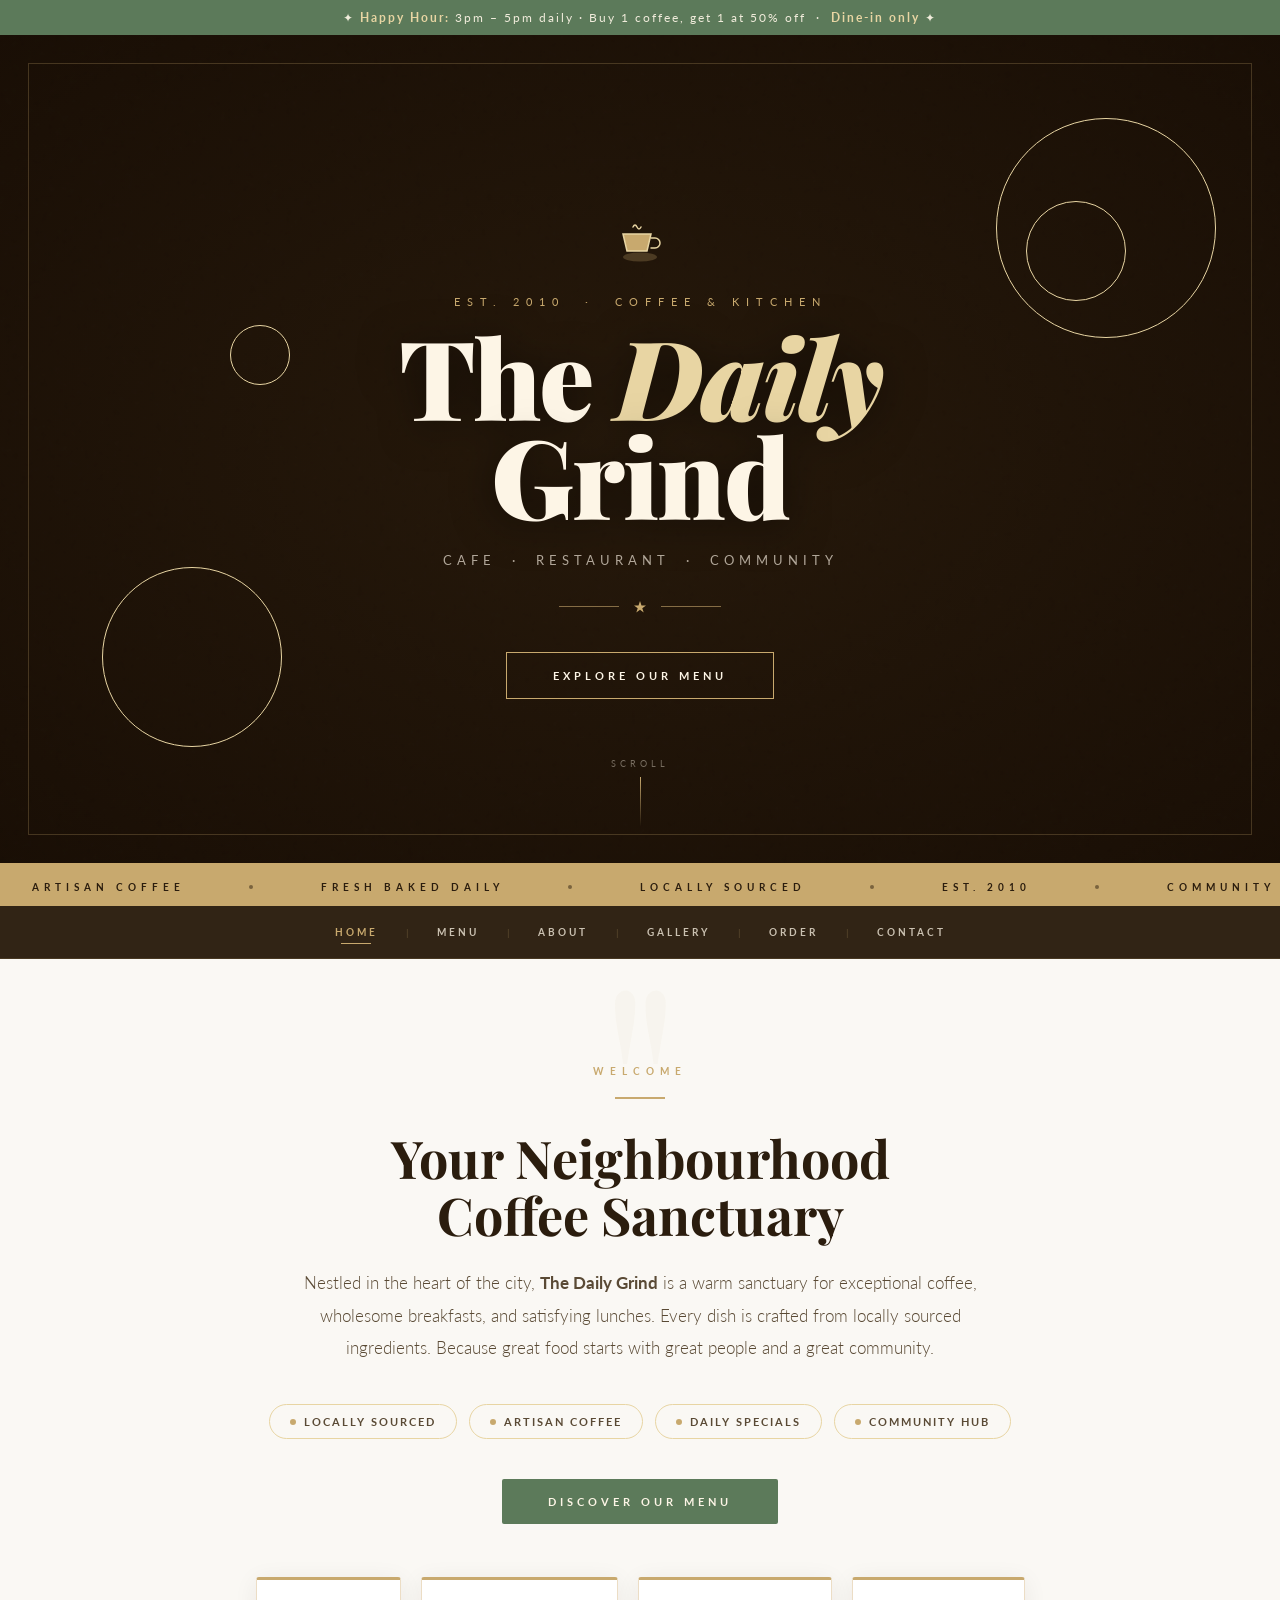
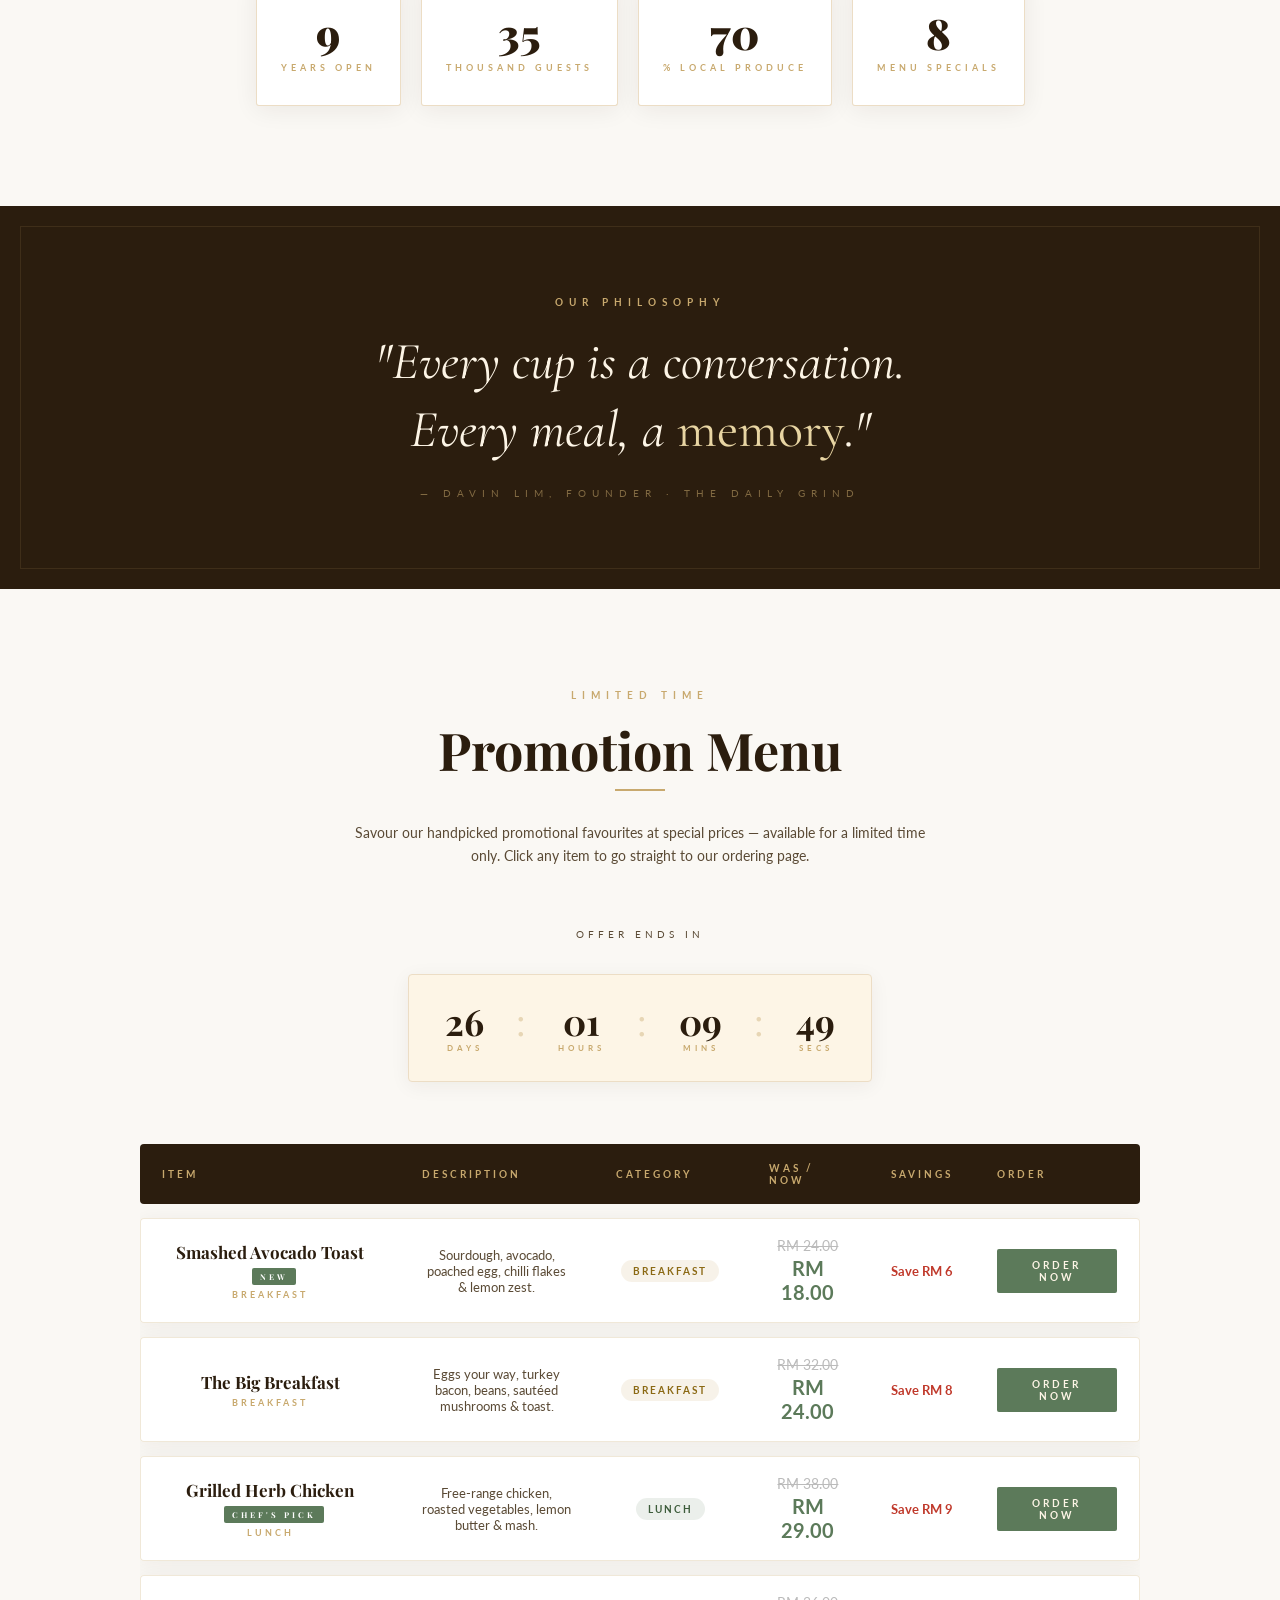
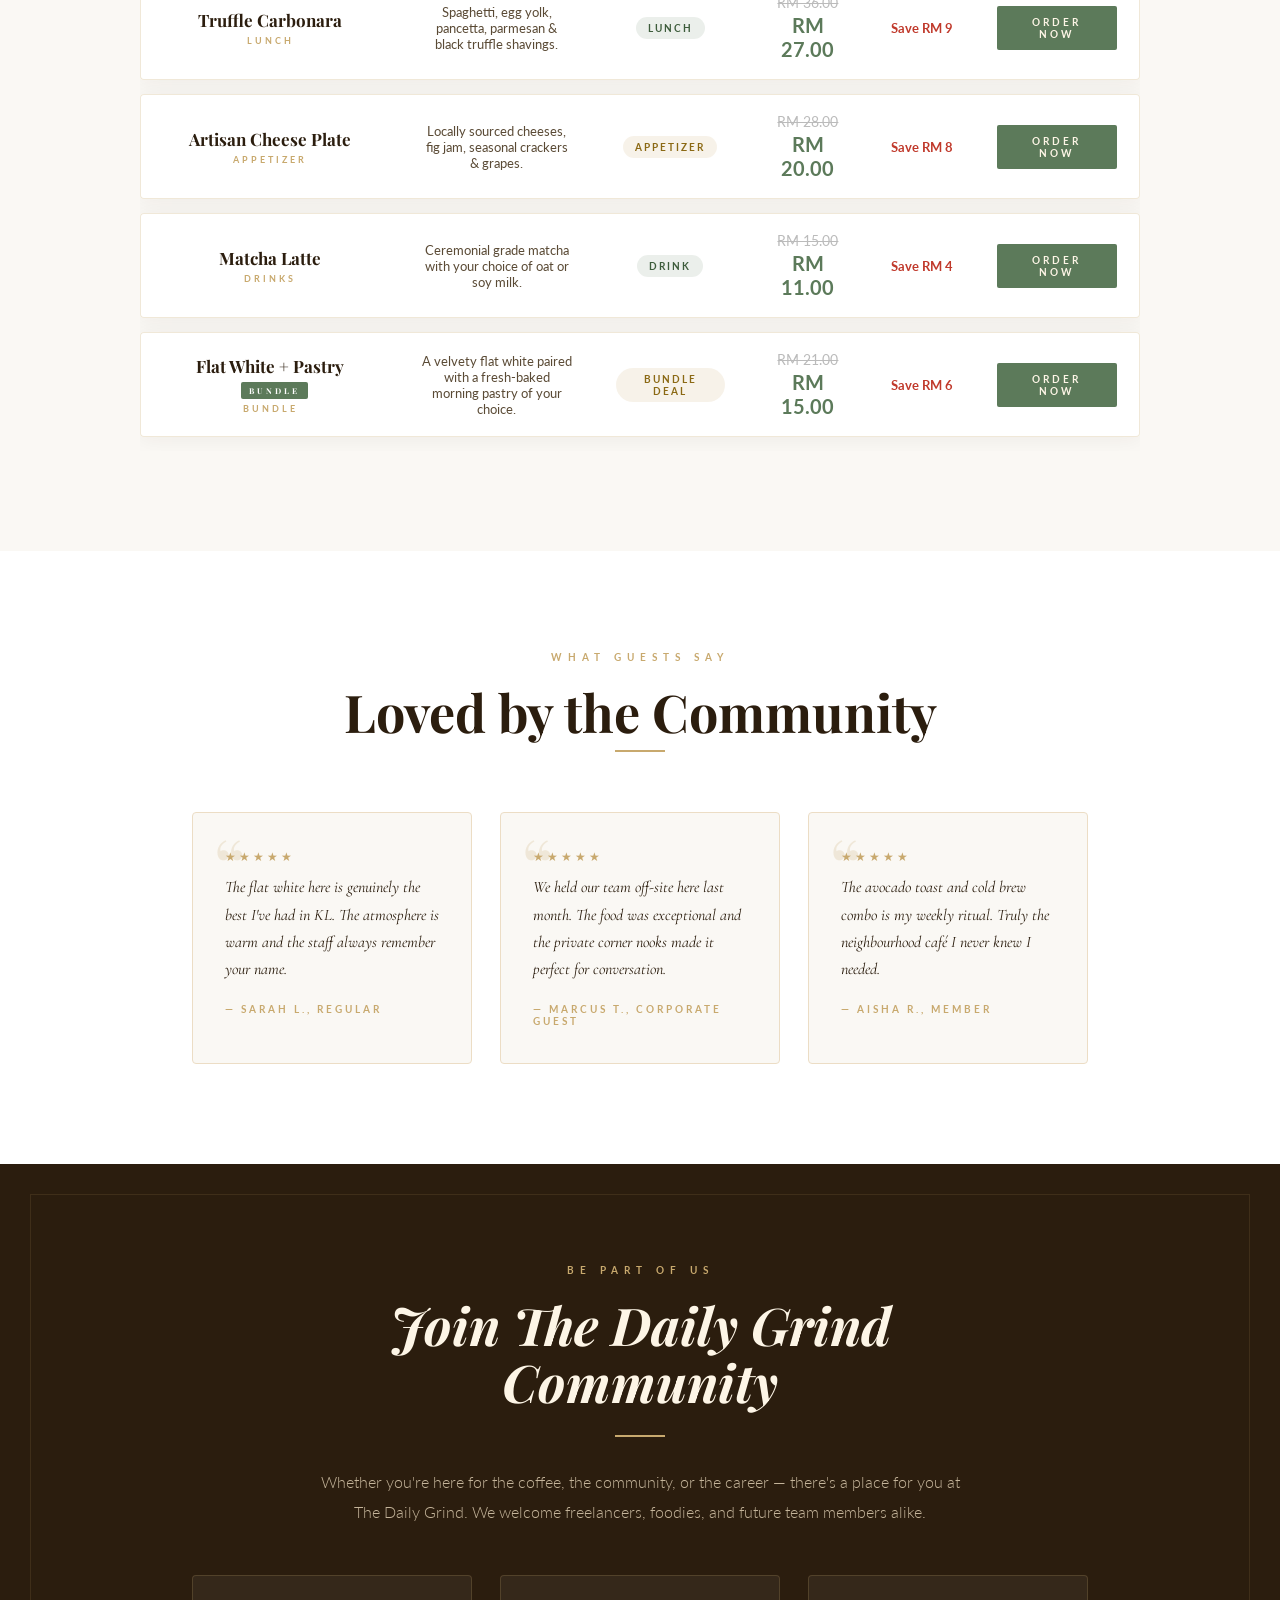
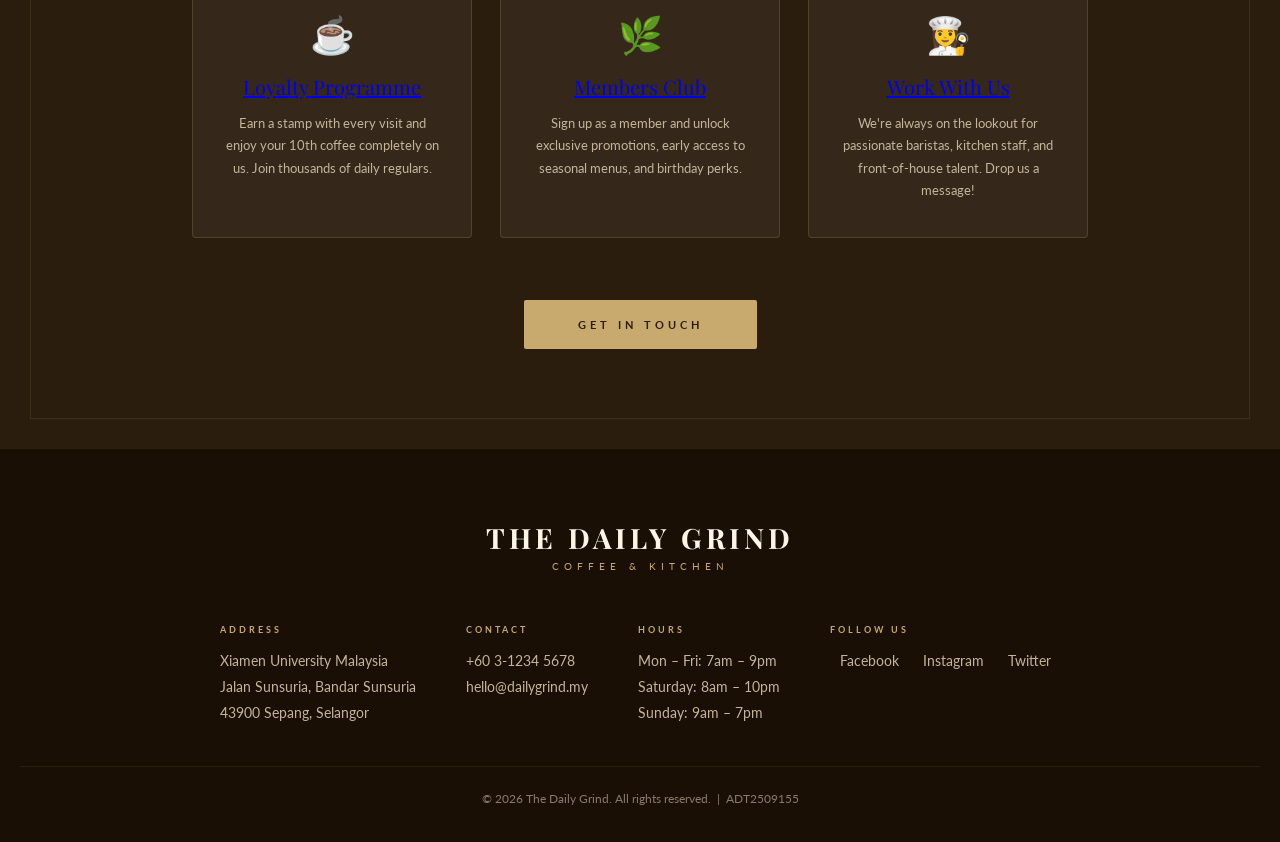
==== ADT2509155/index.html @ 9e56c91e "Add files via upload" ====
<!DOCTYPE html>
<html lang="en">
<head>
  <!-- Meta and title -->
  <meta charset="UTF-8" />
  <meta name="viewport" content="width=device-width, initial-scale=1.0" />
  <title>The Daily Grind – Home</title>

  <!-- Google Fonts -->
  <link href="https://fonts.googleapis.com/css2?family=Playfair+Display:ital,wght@0,400;0,700;0,900;1,400;1,700&family=Lato:wght@300;400;700&family=Cormorant+Garamond:ital,wght@0,300;0,600;1,300;1,600&display=swap" rel="stylesheet" />

  <!-- External CSS (Assignment 3 requirement) -->
  <link rel="stylesheet" href="css/style.css" />

  <!-- Embedded CSS: creative enhancements on top of external stylesheet -->
  <style>

    /* ── Animated grain overlay on hero ── */
    @keyframes grain {
      0%, 100% { transform: translate(0, 0); }
      10%       { transform: translate(-2%, -3%); }
      30%       { transform: translate(3%, 2%); }
      50%       { transform: translate(-1%, 4%); }
      70%       { transform: translate(4%, -2%); }
      90%       { transform: translate(-3%, 1%); }
    }
    .hero-grain {
      position: absolute;
      inset: -50%;
      width: 200%;
      height: 200%;
      background-image: url("data:image/svg+xml,%3Csvg viewBox='0 0 256 256' xmlns='http://www.w3.org/2000/svg'%3E%3Cfilter id='n'%3E%3CfeTurbulence type='fractalNoise' baseFrequency='0.9' numOctaves='4' stitchTiles='stitch'/%3E%3C/filter%3E%3Crect width='100%25' height='100%25' filter='url(%23n)' opacity='0.06'/%3E%3C/svg%3E");
      opacity: 0.18;
      animation: grain 8s steps(1) infinite;
      pointer-events: none;
      z-index: 1;
    }

    /* ── Floating decorative coffee rings ── */
    @keyframes floatRing {
      0%, 100% { transform: translateY(0px) rotate(0deg); opacity: 0.07; }
      50%       { transform: translateY(-18px) rotate(8deg); opacity: 0.13; }
    }
    .hero-ring {
      position: absolute;
      border-radius: 50%;
      border: 1.5px solid var(--gold-light);
      pointer-events: none;
      z-index: 1;
    }
    .hero-ring-1 { width: 180px; height: 180px; bottom: 14%; left: 8%; animation: floatRing 7s ease-in-out infinite; }
    .hero-ring-2 { width: 100px; height: 100px; top: 20%; right: 12%; animation: floatRing 9s ease-in-out infinite 1.5s; }
    .hero-ring-3 { width: 60px;  height: 60px;  top: 35%; left: 18%; animation: floatRing 6s ease-in-out infinite 3s; }
    .hero-ring-4 { width: 220px; height: 220px; top: 10%; right: 5%; animation: floatRing 11s ease-in-out infinite 2s; }

    /* ── Diagonal texture strip between hero and nav ── */
    .hero-edge {
      height: 4px;
      background: repeating-linear-gradient(
        90deg,
        var(--gold)      0px,
        var(--gold)      6px,
        transparent      6px,
        transparent      14px
      );
      opacity: 0.5;
    }

    /* ── Enhanced hero marquee ticker ── */
    @keyframes ticker {
      from { transform: translateX(0); }
      to   { transform: translateX(-50%); }
    }
    .hero-ticker {
      background: var(--gold);
      overflow: hidden;
      white-space: nowrap;
      padding: 12px 0;
    }
    .hero-ticker-inner {
      display: inline-block;
      animation: ticker 28s linear infinite;
    }
    .hero-ticker-inner span {
      font-size: 10px;
      letter-spacing: 5px;
      text-transform: uppercase;
      font-weight: 700;
      color: var(--brown-dark);
      margin: 0 32px;
    }
    .hero-ticker-dot {
      display: inline-block;
      width: 4px; height: 4px;
      background: var(--brown-dark);
      border-radius: 50%;
      vertical-align: middle;
      margin: 0 8px;
      opacity: 0.5;
    }

    /* ── Welcome strip enhancements ── */
    .hero-strip-enhanced {
      position: relative;
      background: var(--warm-bg);
      padding: 100px 40px;
      text-align: center;
      overflow: hidden;
    }
    .hero-strip-enhanced::before {
      content: '"';
      position: absolute;
      top: -20px;
      left: 50%;
      transform: translateX(-50%);
      font-family: 'Playfair Display', serif;
      font-size: 280px;
      color: rgba(200,169,110,0.05);
      line-height: 1;
      pointer-events: none;
      user-select: none;
    }
    .strip-inner { position: relative; z-index: 2; max-width: 780px; margin: 0 auto; }

    /* ── Animated counter numbers ── */
    @keyframes countUp {
      from { opacity: 0; transform: translateY(10px); }
      to   { opacity: 1; transform: translateY(0); }
    }
    .stat-card {
      background: #fff;
      border: 1px solid #ecddc5;
      border-top: 3px solid var(--gold);
      padding: 32px 24px;
      text-align: center;
      border-radius: 3px;
      box-shadow: 0 4px 24px rgba(43,29,14,0.07);
      transition: transform 0.3s ease, box-shadow 0.3s ease;
      min-width: 140px;
    }
    .stat-card:hover {
      transform: translateY(-6px);
      box-shadow: 0 16px 40px rgba(43,29,14,0.13);
    }
    .stat-card-num {
      font-family: 'Playfair Display', serif;
      font-size: 42px;
      font-weight: 900;
      color: var(--brown-dark);
      line-height: 1;
    }
    .stat-card-label {
      font-size: 9px;
      letter-spacing: 4px;
      text-transform: uppercase;
      color: var(--gold);
      font-weight: 700;
      margin-top: 8px;
    }
    .stats-grid {
      display: flex;
      flex-wrap: wrap;
      gap: 20px;
      justify-content: center;
      margin: 50px 0 0;
    }

    /* ── Full-bleed dark "philosophy" band ── */
    .philosophy-band {
      background: var(--brown-dark);
      padding: 90px 40px;
      text-align: center;
      position: relative;
      overflow: hidden;
    }
    .philosophy-band::before {
      content: '';
      position: absolute;
      inset: 20px;
      border: 1px solid rgba(200,169,110,0.12);
      pointer-events: none;
    }
    .philosophy-quote {
      font-family: 'Cormorant Garamond', serif;
      font-size: clamp(28px, 5vw, 52px);
      font-style: italic;
      color: var(--cream);
      line-height: 1.3;
      max-width: 800px;
      margin: 0 auto 20px;
      position: relative;
    }
    .philosophy-quote em { color: var(--gold-light); font-style: normal; }
    .philosophy-attr {
      font-size: 10px;
      letter-spacing: 6px;
      text-transform: uppercase;
      color: rgba(200,169,110,0.55);
      margin-top: 24px;
    }

    /* ── Promo table enhancements (row hover glow) ── */
    .promo-table tbody tr {
      transition: background 0.25s ease, transform 0.2s ease;
    }
    .promo-table tbody tr:hover {
      background: rgba(200,169,110,0.06);
    }

    /* ── Feature pills row ── */
    .feature-pills { display: flex; flex-wrap: wrap; gap: 12px; justify-content: center; margin: 32px 0 40px; }
    .pill {
      display: flex;
      align-items: center;
      gap: 8px;
      border: 1px solid var(--gold-light);
      padding: 10px 20px;
      border-radius: 100px;
      font-size: 11px;
      letter-spacing: 2px;
      text-transform: uppercase;
      font-weight: 700;
      color: var(--brown-mid);
      transition: background 0.25s, color 0.25s, border-color 0.25s;
    }
    .pill:hover { background: var(--gold); color: var(--brown-dark); border-color: var(--gold); }
    .pill-dot { width: 6px; height: 6px; border-radius: 50%; background: var(--gold); }

    /* ── Staggered card reveal animations ── */
    @keyframes cardReveal {
      from { opacity: 0; transform: translateY(30px); }
      to   { opacity: 1; transform: translateY(0); }
    }
    .join-card { opacity: 0; animation: cardReveal 0.7s ease forwards; }
    .join-card:nth-child(1) { animation-delay: 0.1s; }
    .join-card:nth-child(2) { animation-delay: 0.25s; }
    .join-card:nth-child(3) { animation-delay: 0.4s; }

    /* ── Scroll-triggered fade (JS controlled) ── */
    .reveal { opacity: 0; transform: translateY(28px); transition: opacity 0.7s ease, transform 0.7s ease; }
    .reveal.visible { opacity: 1; transform: translateY(0); }

    /* ── Seasonal badge on promo table ── */
    .seasonal-badge {
      display: inline-block;
      background: var(--green);
      color: #fff;
      font-size: 8px;
      letter-spacing: 3px;
      text-transform: uppercase;
      font-weight: 700;
      padding: 3px 8px;
      border-radius: 2px;
      margin-left: 8px;
      vertical-align: middle;
    }

    /* ── Back-to-top button ── */
    #back-top {
      position: fixed;
      bottom: 32px;
      right: 32px;
      width: 44px;
      height: 44px;
      background: var(--brown-dark);
      color: var(--gold);
      border: 1px solid var(--gold);
      border-radius: 3px;
      font-size: 16px;
      cursor: pointer;
      display: flex;
      align-items: center;
      justify-content: center;
      z-index: 800;
      opacity: 0;
      transition: opacity 0.3s ease, transform 0.3s ease, background 0.2s;
      transform: translateY(10px);
    }
    #back-top.show { opacity: 1; transform: translateY(0); }
    #back-top:hover { background: var(--gold); color: var(--brown-dark); }

    /* ── Countdown timer ── */
    .countdown-wrap {
      background: var(--cream);
      border: 1px solid #ecddc5;
      border-radius: 4px;
      padding: 28px 36px;
      display: inline-flex;
      gap: 32px;
      margin: 20px auto 0;
      box-shadow: 0 4px 20px rgba(43,29,14,0.06);
    }
    .cd-unit { text-align: center; }
    .cd-num {
      font-family: 'Playfair Display', serif;
      font-size: 36px;
      font-weight: 700;
      color: var(--brown-dark);
      line-height: 1;
    }
    .cd-label {
      font-size: 8px;
      letter-spacing: 4px;
      text-transform: uppercase;
      color: var(--gold);
      font-weight: 700;
      margin-top: 4px;
    }
    .cd-sep {
      font-family: 'Playfair Display', serif;
      font-size: 36px;
      color: var(--gold);
      opacity: 0.4;
      align-self: flex-start;
      line-height: 1;
    }

    /* ── Announcement bar ── */
    .announce-bar {
      background: var(--green);
      text-align: center;
      padding: 10px 20px;
      font-size: 12px;
      letter-spacing: 2px;
      color: rgba(253,245,230,0.92);
    }
    .announce-bar strong { color: var(--gold-light); }

    /* ── Testimonials ── */
    .testimonial-section {
      background: #fff;
      padding: 100px 40px;
      text-align: center;
    }
    .testimonial-grid {
      display: flex;
      flex-wrap: wrap;
      gap: 28px;
      justify-content: center;
      max-width: 960px;
      margin: 0 auto;
    }
    .testimonial-card {
      background: var(--warm-bg);
      border: 1px solid #ecddc5;
      border-radius: 4px;
      padding: 36px 32px;
      width: 280px;
      text-align: left;
      position: relative;
      transition: transform 0.3s ease, box-shadow 0.3s ease;
    }
    .testimonial-card:hover {
      transform: translateY(-4px);
      box-shadow: 0 16px 40px rgba(43,29,14,0.10);
    }
    .testimonial-card::before {
      content: '\201C';
      font-family: 'Playfair Display', serif;
      font-size: 80px;
      color: var(--gold);
      opacity: 0.2;
      position: absolute;
      top: 12px;
      left: 20px;
      line-height: 1;
    }
    .testimonial-text {
      font-family: 'Cormorant Garamond', serif;
      font-size: 16px;
      font-style: italic;
      color: var(--brown-dark);
      line-height: 1.7;
      margin-bottom: 20px;
      position: relative;
    }
    .testimonial-author {
      font-size: 10px;
      letter-spacing: 3px;
      text-transform: uppercase;
      color: var(--gold);
      font-weight: 700;
    }
    .testimonial-stars { color: var(--gold); font-size: 12px; margin-bottom: 10px; letter-spacing: 3px; }

    /* ── Hover shimmer on CTA buttons ── */
    @keyframes shimmer {
      0%   { left: -100%; }
      100% { left: 200%; }
    }
    .btn-primary, .header-cta {
      position: relative;
      overflow: hidden;
    }
    .btn-primary::after, .header-cta::after {
      content: '';
      position: absolute;
      top: 0; left: -100%;
      width: 60%;
      height: 100%;
      background: linear-gradient(90deg, transparent, rgba(255,255,255,0.12), transparent);
      transition: none;
      pointer-events: none;
    }
    .btn-primary:hover::after, .header-cta:hover::after {
      animation: shimmer 0.6s ease forwards;
    }

    /* ── Responsive tweaks ── */
    @media (max-width: 600px) {
      .countdown-wrap { gap: 16px; padding: 20px; }
      .cd-num { font-size: 28px; }
      .philosophy-quote { font-size: 22px; }
    }
  </style>
</head>
<body>

  <!-- ─── ANNOUNCEMENT BAR ─── -->
  <div class="announce-bar">
    ✦ <strong>Happy Hour:</strong> 3pm – 5pm daily · Buy 1 coffee, get 1 at 50% off &nbsp;·&nbsp; <strong>Dine-in only</strong> ✦
  </div>

  <!-- ===================== HEADER / HERO ===================== -->
  <header id="home" class="site-header">

    <!-- Animated grain texture -->
    <div class="hero-grain"></div>

    <!-- Floating decorative rings -->
    <div class="hero-ring hero-ring-1"></div>
    <div class="hero-ring hero-ring-2"></div>
    <div class="hero-ring hero-ring-3"></div>
    <div class="hero-ring hero-ring-4"></div>

    <div class="header-content">

      <!-- inline CSS style 1 of 3: SVG container margin -->
      <div style="margin-bottom: 18px;">
        <svg width="52" height="52" viewBox="0 0 52 52" fill="none" xmlns="http://www.w3.org/2000/svg">
          <ellipse cx="26" cy="40" rx="17" ry="4.5" fill="#c8a96e" opacity="0.25"/>
          <path d="M9 17h28l-4 17H13L9 17Z" fill="#c8a96e" stroke="#e8d5a3" stroke-width="1.5"/>
          <path d="M37 21h4a5 5 0 0 1 0 10h-4" stroke="#e8d5a3" stroke-width="1.5" fill="none" stroke-linecap="round"/>
          <path d="M19 10 Q21 6 23 10 Q25 14 27 10" stroke="#e8d5a3" stroke-width="1.5" fill="none" stroke-linecap="round"/>
        </svg>
      </div>

      <p class="header-eyebrow">Est. 2010 &nbsp;·&nbsp; Coffee &amp; Kitchen</p>
      <h1 class="header-title">The <em>Daily</em><br/>Grind</h1>
      <p class="header-subtitle">Cafe &nbsp;·&nbsp; Restaurant &nbsp;·&nbsp; Community</p>

      <div class="header-divider">
        <span></span>
        <svg width="14" height="14" viewBox="0 0 14 14" fill="none">
          <path d="M7 1l1.5 4.5H13l-3.7 2.7 1.4 4.3L7 9.8 3.3 12.5l1.4-4.3L1 5.5h4.5Z" fill="#c8a96e"/>
        </svg>
        <span></span>
      </div>

      <a href="menu.html" class="header-cta">Explore Our Menu</a>
    </div>

    <div class="scroll-hint">
      <span>Scroll</span>
      <div class="scroll-line"></div>
    </div>
  </header>

  <!-- ── Moving ticker below hero ── -->
  <div class="hero-ticker" aria-hidden="true">
    <div class="hero-ticker-inner">
      <span>Artisan Coffee</span><span class="hero-ticker-dot"></span>
      <span>Fresh Baked Daily</span><span class="hero-ticker-dot"></span>
      <span>Locally Sourced</span><span class="hero-ticker-dot"></span>
      <span>Est. 2010</span><span class="hero-ticker-dot"></span>
      <span>Community Hub</span><span class="hero-ticker-dot"></span>
      <span>Seasonal Menus</span><span class="hero-ticker-dot"></span>
      <span>Free-Range &amp; Organic</span><span class="hero-ticker-dot"></span>
      <!-- duplicate for seamless loop -->
      <span>Artisan Coffee</span><span class="hero-ticker-dot"></span>
      <span>Fresh Baked Daily</span><span class="hero-ticker-dot"></span>
      <span>Locally Sourced</span><span class="hero-ticker-dot"></span>
      <span>Est. 2010</span><span class="hero-ticker-dot"></span>
      <span>Community Hub</span><span class="hero-ticker-dot"></span>
      <span>Seasonal Menus</span><span class="hero-ticker-dot"></span>
      <span>Free-Range &amp; Organic</span><span class="hero-ticker-dot"></span>
    </div>
  </div>

  <!-- ===================== NAVIGATION ===================== -->
  <!-- Each nav item links to its own separate HTML page (Assignment 3 requirement) -->
  <nav class="site-nav">
    <a href="index.html" class="active">Home</a>
    <span class="nav-sep">|</span>
    <a href="menu.html">Menu</a>
    <span class="nav-sep">|</span>
    <a href="about.html">About</a>
    <span class="nav-sep">|</span>
    <a href="gallery.html">Gallery</a>
    <span class="nav-sep">|</span>
    <a href="order.html">Order</a>
    <span class="nav-sep">|</span>
    <a href="contact.html">Contact</a>
  </nav>

  <!-- ===================== WELCOME STRIP ===================== -->
  <section class="hero-strip-enhanced reveal">
    <div class="strip-inner">
      <p class="section-label">Welcome</p>
      <div class="gold-bar"></div>
      <h2 class="section-title">Your Neighbourhood<br/>Coffee Sanctuary</h2>
      <p class="hero-body">
        Nestled in the heart of the city, <strong>The Daily Grind</strong> is a warm
        sanctuary for exceptional coffee, wholesome breakfasts, and satisfying
        lunches. Every dish is crafted from locally sourced ingredients. Because
        great food starts with great people and a great community.
      </p>

      <div class="feature-pills">
        <div class="pill"><span class="pill-dot"></span> Locally Sourced</div>
        <div class="pill"><span class="pill-dot"></span> Artisan Coffee</div>
        <div class="pill"><span class="pill-dot"></span> Daily Specials</div>
        <div class="pill"><span class="pill-dot"></span> Community Hub</div>
      </div>

      <a href="menu.html" class="btn-primary">Discover Our Menu</a>
    </div>

    <!-- Live stat cards below welcome text -->
    <div class="stats-grid reveal">
      <div class="stat-card">
        <div class="stat-card-num" data-target="14">0</div>
        <div class="stat-card-label">Years Open</div>
      </div>
      <div class="stat-card">
        <div class="stat-card-num" data-target="50">0</div>
        <div class="stat-card-label">Thousand Guests</div>
      </div>
      <div class="stat-card">
        <div class="stat-card-num" data-target="100">0</div>
        <div class="stat-card-label">% Local Produce</div>
      </div>
      <div class="stat-card">
        <div class="stat-card-num" data-target="12">0</div>
        <div class="stat-card-label">Menu Specials</div>
      </div>
    </div>
  </section>

  <!-- ===================== PHILOSOPHY BAND ===================== -->
  <div class="philosophy-band reveal">
    <p class="section-label" style="display:block; color:var(--gold);">Our Philosophy</p>
    <blockquote class="philosophy-quote">
      "Every cup is a conversation.<br/>Every meal, a <em>memory</em>."
    </blockquote>
    <p class="philosophy-attr">— Davin Lim, Founder · The Daily Grind</p>
  </div>

  <!-- ===================== PROMOTION MENU SECTION ===================== -->
  <!-- Requirement: 6+ menus in HTML table, old & new price, clickable to Order page -->
  <section id="promotions" class="promo-section reveal">
    <p class="section-label" style="display:block; text-align:center;">Limited Time</p>
    <h2 class="section-title">Promotion Menu</h2>
    <div class="gold-bar"></div>
    <p class="promo-note">
      Savour our handpicked promotional favourites at special prices — available for a limited time only.
      Click any item to go straight to our ordering page.
    </p>

    <!-- Countdown timer for promotions -->
    <div style="text-align:center; margin-bottom: 48px;">
      <p style="font-size:10px; letter-spacing:4px; text-transform:uppercase; color:var(--brown-mid); margin-bottom:14px;">Offer Ends In</p>
      <div class="countdown-wrap">
        <div class="cd-unit"><div class="cd-num" id="cd-d">--</div><div class="cd-label">Days</div></div>
        <div class="cd-sep">:</div>
        <div class="cd-unit"><div class="cd-num" id="cd-h">--</div><div class="cd-label">Hours</div></div>
        <div class="cd-sep">:</div>
        <div class="cd-unit"><div class="cd-num" id="cd-m">--</div><div class="cd-label">Mins</div></div>
        <div class="cd-sep">:</div>
        <div class="cd-unit"><div class="cd-num" id="cd-s">--</div><div class="cd-label">Secs</div></div>
      </div>
    </div>

    <!-- HTML Table for Promotion Menu (Assignment 3 requirement) -->
    <div class="promo-table-wrap">
      <table class="promo-table">
        <thead>
          <tr>
            <th>Item</th>
            <th>Description</th>
            <th>Category</th>
            <th>Was / Now</th>
            <th>Savings</th>
            <th>Order</th>
          </tr>
        </thead>
        <tbody>

          <!-- Promo item 1 -->
          <tr>
            <td>
              <div class="promo-item-name">Smashed Avocado Toast <span class="seasonal-badge">New</span></div>
              <div class="promo-item-cat">Breakfast</div>
            </td>
            <td style="font-size:13px; color:#5a4a35; max-width:220px;">Sourdough, avocado, poached egg, chilli flakes &amp; lemon zest.</td>
            <td><span class="promo-badge">Breakfast</span></td>
            <td>
              <div class="promo-old-price">RM 24.00</div>
              <div class="promo-new-price">RM 18.00</div>
            </td>
            <td style="font-size:13px; font-weight:700; color:#c0392b;">Save RM 6</td>
            <td><a href="order.html" class="promo-order-btn">Order Now</a></td>
          </tr>

          <!-- Promo item 2 -->
          <tr>
            <td>
              <div class="promo-item-name">The Big Breakfast</div>
              <div class="promo-item-cat">Breakfast</div>
            </td>
            <td style="font-size:13px; color:#5a4a35; max-width:220px;">Eggs your way, turkey bacon, beans, sautéed mushrooms &amp; toast.</td>
            <td><span class="promo-badge">Breakfast</span></td>
            <td>
              <div class="promo-old-price">RM 32.00</div>
              <div class="promo-new-price">RM 24.00</div>
            </td>
            <td style="font-size:13px; font-weight:700; color:#c0392b;">Save RM 8</td>
            <td><a href="order.html" class="promo-order-btn">Order Now</a></td>
          </tr>

          <!-- Promo item 3 -->
          <tr>
            <td>
              <div class="promo-item-name">Grilled Herb Chicken <span class="seasonal-badge">Chef's Pick</span></div>
              <div class="promo-item-cat">Lunch</div>
            </td>
            <td style="font-size:13px; color:#5a4a35; max-width:220px;">Free-range chicken, roasted vegetables, lemon butter &amp; mash.</td>
            <td><span class="promo-badge" style="background:rgba(92,122,90,0.12); color:#3d5c3b;">Lunch</span></td>
            <td>
              <div class="promo-old-price">RM 38.00</div>
              <div class="promo-new-price">RM 29.00</div>
            </td>
            <td style="font-size:13px; font-weight:700; color:#c0392b;">Save RM 9</td>
            <td><a href="order.html" class="promo-order-btn">Order Now</a></td>
          </tr>

          <!-- Promo item 4 -->
          <tr>
            <td>
              <div class="promo-item-name">Truffle Carbonara</div>
              <div class="promo-item-cat">Lunch</div>
            </td>
            <td style="font-size:13px; color:#5a4a35; max-width:220px;">Spaghetti, egg yolk, pancetta, parmesan &amp; black truffle shavings.</td>
            <td><span class="promo-badge" style="background:rgba(92,122,90,0.12); color:#3d5c3b;">Lunch</span></td>
            <td>
              <div class="promo-old-price">RM 36.00</div>
              <div class="promo-new-price">RM 27.00</div>
            </td>
            <td style="font-size:13px; font-weight:700; color:#c0392b;">Save RM 9</td>
            <td><a href="order.html" class="promo-order-btn">Order Now</a></td>
          </tr>

          <!-- Promo item 5 -->
          <tr>
            <td>
              <div class="promo-item-name">Artisan Cheese Plate</div>
              <div class="promo-item-cat">Appetizer</div>
            </td>
            <td style="font-size:13px; color:#5a4a35; max-width:220px;">Locally sourced cheeses, fig jam, seasonal crackers &amp; grapes.</td>
            <td><span class="promo-badge">Appetizer</span></td>
            <td>
              <div class="promo-old-price">RM 28.00</div>
              <div class="promo-new-price">RM 20.00</div>
            </td>
            <td style="font-size:13px; font-weight:700; color:#c0392b;">Save RM 8</td>
            <td><a href="order.html" class="promo-order-btn">Order Now</a></td>
          </tr>

          <!-- Promo item 6 -->
          <tr>
            <td>
              <div class="promo-item-name">Matcha Latte</div>
              <div class="promo-item-cat">Drinks</div>
            </td>
            <td style="font-size:13px; color:#5a4a35; max-width:220px;">Ceremonial grade matcha with your choice of oat or soy milk.</td>
            <td><span class="promo-badge" style="background:rgba(92,122,90,0.12); color:#3d5c3b;">Drink</span></td>
            <td>
              <div class="promo-old-price">RM 15.00</div>
              <div class="promo-new-price">RM 11.00</div>
            </td>
            <td style="font-size:13px; font-weight:700; color:#c0392b;">Save RM 4</td>
            <td><a href="order.html" class="promo-order-btn">Order Now</a></td>
          </tr>

          <!-- Promo item 7 (bonus) -->
          <tr>
            <td>
              <div class="promo-item-name">Flat White + Pastry <span class="seasonal-badge">Bundle</span></div>
              <div class="promo-item-cat">Bundle</div>
            </td>
            <td style="font-size:13px; color:#5a4a35; max-width:220px;">A velvety flat white paired with a fresh-baked morning pastry of your choice.</td>
            <td><span class="promo-badge">Bundle Deal</span></td>
            <td>
              <div class="promo-old-price">RM 21.00</div>
              <div class="promo-new-price">RM 15.00</div>
            </td>
            <td style="font-size:13px; font-weight:700; color:#c0392b;">Save RM 6</td>
            <td><a href="order.html" class="promo-order-btn">Order Now</a></td>
          </tr>

        </tbody>
      </table>
    </div>
  </section>

  <!-- ===================== TESTIMONIALS ===================== -->
  <section class="testimonial-section reveal">
    <p class="section-label" style="display:block;">What Guests Say</p>
    <h2 class="section-title" style="margin-bottom:10px;">Loved by the Community</h2>
    <div class="gold-bar" style="margin-bottom:60px;"></div>

    <div class="testimonial-grid">

      <div class="testimonial-card">
        <div class="testimonial-stars">★★★★★</div>
        <p class="testimonial-text">The flat white here is <em>genuinely</em> the best I've had in KL. The atmosphere is warm and the staff always remember your name.</p>
        <p class="testimonial-author">— Sarah L., Regular</p>
      </div>

      <div class="testimonial-card">
        <div class="testimonial-stars">★★★★★</div>
        <p class="testimonial-text">We held our team off-site here last month. The food was exceptional and the private corner nooks made it perfect for conversation.</p>
        <p class="testimonial-author">— Marcus T., Corporate Guest</p>
      </div>

      <div class="testimonial-card">
        <div class="testimonial-stars">★★★★★</div>
        <p class="testimonial-text">The avocado toast and cold brew combo is my weekly ritual. Truly the neighbourhood café I never knew I needed.</p>
        <p class="testimonial-author">— Aisha R., Member</p>
      </div>

    </div>
  </section>

  <!-- ===================== JOIN US SECTION ===================== -->
  <section id="join" class="join-section">
    <p class="section-label" style="display:block;">Be Part of Us</p>
    <h2 class="section-title">Join The Daily Grind<br/>Community</h2>
    <div class="gold-bar"></div>
    <p class="join-body">
      Whether you're here for the coffee, the community, or the career — there's a place for you at
      The Daily Grind. We welcome freelancers, foodies, and future team members alike.
    </p>

    <!-- Join Us cards -->
    <div class="join-cards">
      <div class="join-card">
        <div class="join-card-icon">☕</div>
        <div class="join-card-title"><a href="loyaltyprogram.html" class="active">Loyalty Programme</a></div>
        <p class="join-card-body">Earn a stamp with every visit and enjoy your 10th coffee completely on us. Join thousands of daily regulars.</p>
      </div>

      <div class="join-card">
        <div class="join-card-icon">🌿</div>
        <div class="join-card-title"><a href="membersclub.html" class="active">Members Club</a></div>
        <p class="join-card-body">Sign up as a member and unlock exclusive promotions, early access to seasonal menus, and birthday perks.</p>
      </div>

      <div class="join-card">
        <div class="join-card-icon">👩‍🍳</div>
        <div class="join-card-title"><a href="workwithus.html" class="active">Work With Us</a></div>
        <p class="join-card-body">We're always on the lookout for passionate baristas, kitchen staff, and front-of-house talent. Drop us a message!</p>
      </div>
    </div>

    <!-- inline CSS style 2 of 3: join CTA margin -->
    <a href="contact.html" class="join-cta" style="margin-top: 10px;">Get In Touch</a>
  </section>

  <!-- ===================== FOOTER ===================== -->
  <footer class="site-footer">
    <h3 class="footer-brand">THE DAILY GRIND</h3>
    <p class="footer-tagline">Coffee &amp; Kitchen</p>

    <div class="footer-grid">
      <div>
        <p class="footer-col-label">Address</p>
        <p>Xiamen University Malaysia<br/>Jalan Sunsuria, Bandar Sunsuria<br/>43900 Sepang, Selangor</p>
      </div>
      <div>
        <p class="footer-col-label">Contact</p>
        <p>+60 3-1234 5678<br/>hello@dailygrind.my</p>
      </div>
      <div>
        <p class="footer-col-label">Hours</p>
        <p>Mon – Fri: 7am – 9pm<br/>Saturday: 8am – 10pm<br/>Sunday: 9am – 7pm</p>
      </div>
      <div>
        <p class="footer-col-label">Follow Us</p>
        <p class="footer-links">
          <a href="#">Facebook</a>
          <a href="#">Instagram</a>
          <a href="#">Twitter</a>
        </p>
      </div>
    </div>

    <div class="footer-rule"></div>
    <!-- inline CSS style 3 of 3: footer copy color override -->
    <p class="footer-copy" style="color: #8a7a68;">&copy; 2026 The Daily Grind. All rights reserved. &nbsp;|&nbsp; ADT2509155</p>
  </footer>

  <!-- ── Back-to-top button ── -->
  <button id="back-top" onclick="window.scrollTo({top:0,behavior:'smooth'})" title="Back to top">&#8679;</button>

  <!-- ===================== JAVASCRIPT ===================== -->
  <script>

    /* ── 1. Scroll-reveal: fade sections in as they enter viewport ── */
    var revealEls = document.querySelectorAll('.reveal');
    function checkReveal() {
      for (var i = 0; i < revealEls.length; i++) {
        var el   = revealEls[i];
        var rect = el.getBoundingClientRect();
        if (rect.top < window.innerHeight - 80) {
          el.classList.add('visible');
        }
      }
    }
    window.addEventListener('scroll', checkReveal);
    checkReveal(); /* run once on load */

    /* ── 2. Animated counter (stat cards) ── */
    function animateCounter(el, target, duration) {
      var start     = 0;
      var startTime = null;
      function step(timestamp) {
        if (!startTime) startTime = timestamp;
        var progress = Math.min((timestamp - startTime) / duration, 1);
        el.textContent = Math.floor(progress * target);
        if (progress < 1) { requestAnimationFrame(step); }
        else { el.textContent = target + (el.getAttribute('data-target') === '100' ? '%' : '+'); }
      }
      requestAnimationFrame(step);
    }
    var statsObserver = new IntersectionObserver(function(entries) {
      entries.forEach(function(entry) {
        if (entry.isIntersecting) {
          var nums = entry.target.querySelectorAll('[data-target]');
          nums.forEach(function(num) {
            animateCounter(num, parseInt(num.getAttribute('data-target')), 1600);
          });
          statsObserver.unobserve(entry.target);
        }
      });
    }, { threshold: 0.3 });
    var statsGrid = document.querySelector('.stats-grid');
    if (statsGrid) statsObserver.observe(statsGrid);

    /* ── 3. Countdown timer to end of current month (promotions) ── */
    function updateCountdown() {
      var now     = new Date();
      /* Target: last day of current month at midnight */
      var target  = new Date(now.getFullYear(), now.getMonth() + 1, 0, 23, 59, 59);
      var diff    = target - now;
      if (diff <= 0) { diff = 0; }
      var days    = Math.floor(diff / (1000 * 60 * 60 * 24));
      var hours   = Math.floor((diff % (1000 * 60 * 60 * 24)) / (1000 * 60 * 60));
      var minutes = Math.floor((diff % (1000 * 60 * 60)) / (1000 * 60));
      var seconds = Math.floor((diff % (1000 * 60)) / 1000);
      function pad(n) { return n < 10 ? '0' + n : n; }
      document.getElementById('cd-d').textContent = pad(days);
      document.getElementById('cd-h').textContent = pad(hours);
      document.getElementById('cd-m').textContent = pad(minutes);
      document.getElementById('cd-s').textContent = pad(seconds);
    }
    updateCountdown();
    setInterval(updateCountdown, 1000);

    /* ── 4. Back-to-top button visibility ── */
    var backBtn = document.getElementById('back-top');
    window.addEventListener('scroll', function() {
      if (window.scrollY > 400) { backBtn.classList.add('show'); }
      else                      { backBtn.classList.remove('show'); }
    });

  </script>

</body>
</html>
---- ADT2509155/css/style.css ----
/* =========================================================
   THE DAILY GRIND — External Stylesheet
   Assignment 3 | ADT2509155
   ========================================================= */

/* ── CSS Variables ── */
:root {
  --cream:      #fdf5e6;
  --warm-bg:    #faf8f4;
  --brown-dark: #2b1d0e;
  --brown-mid:  #5a4a35;
  --gold:       #c8a96e;
  --gold-light: #e8d5a3;
  --green:      #5c7a5a;
  --green-dark: #3d5c3b;
  --text-body:  #4a3728;
  --shadow-card: 0 4px 30px rgba(43,29,14,0.10);
  --transition: 0.35s cubic-bezier(.4,0,.2,1);
}

/* ── Reset ── */
*, *::before, *::after { box-sizing: border-box; margin: 0; padding: 0; }
html { scroll-behavior: smooth; }
body {
  font-family: 'Lato', sans-serif;
  background-color: var(--warm-bg);
  color: var(--text-body);
  overflow-x: hidden;
}

/* ── Scrollbar ── */
::-webkit-scrollbar              { width: 6px; }
::-webkit-scrollbar-track        { background: var(--warm-bg); }
::-webkit-scrollbar-thumb        { background: var(--brown-dark); border-radius: 3px; }
::-webkit-scrollbar-thumb:hover  { background: var(--gold); }

/* ── Keyframes ── */
@keyframes fadeUp {
  from { opacity: 0; transform: translateY(22px); }
  to   { opacity: 1; transform: translateY(0); }
}
@keyframes fadeIn {
  from { opacity: 0; }
  to   { opacity: 1; }
}
@keyframes scrollPulse {
  0%, 100% { opacity: 0.4; }
  50%       { opacity: 1; }
}

/* ── Common Section Helpers ── */
.section-label {
  display: inline-block;
  font-size: 10px;
  letter-spacing: 6px;
  text-transform: uppercase;
  color: var(--gold);
  font-weight: 700;
  margin-bottom: 20px;
}
.section-title {
  font-family: 'Playfair Display', serif;
  font-size: clamp(30px, 5vw, 52px);
  color: var(--brown-dark);
  font-weight: 700;
  margin-bottom: 24px;
  line-height: 1.1;
}
.gold-bar {
  width: 50px;
  height: 2px;
  background: var(--gold);
  margin: 0 auto 30px;
}

/* ── SITE HEADER (hero) ── */
.site-header {
  position: relative;
  background-color: var(--brown-dark);
  background-image: url('../images/header-bg.png');
  background-size: cover;
  background-position: center;
  min-height: 92vh;
  display: flex;
  flex-direction: column;
  align-items: center;
  justify-content: center;
  text-align: center;
  padding: 80px 20px 60px;
  overflow: hidden;
}
.site-header::before {
  content: '';
  position: absolute;
  inset: 0;
  background: radial-gradient(ellipse at center, rgba(30,18,5,0.45) 0%, rgba(20,10,2,0.82) 100%);
}
.site-header::after {
  content: '';
  position: absolute;
  inset: 28px;
  border: 1px solid rgba(200,169,110,0.25);
  pointer-events: none;
}
.header-content { position: relative; z-index: 2; }
.header-eyebrow {
  display: inline-block;
  font-size: 11px;
  letter-spacing: 7px;
  text-transform: uppercase;
  color: var(--gold);
  margin-bottom: 18px;
  opacity: 0;
  animation: fadeUp 0.8s 0.3s forwards;
}
.header-title {
  font-family: 'Playfair Display', serif;
  font-size: clamp(52px, 10vw, 110px);
  font-weight: 900;
  color: var(--cream);
  line-height: 0.9;
  letter-spacing: -2px;
  text-shadow: 0 4px 40px rgba(0,0,0,0.5);
  opacity: 0;
  animation: fadeUp 0.9s 0.5s forwards;
}
.header-title em {
  font-style: italic;
  color: var(--gold-light);
}
.header-subtitle {
  margin-top: 28px;
  font-size: 13px;
  letter-spacing: 5px;
  text-transform: uppercase;
  color: rgba(253,245,230,0.65);
  opacity: 0;
  animation: fadeUp 0.9s 0.7s forwards;
}
.header-divider {
  display: flex;
  align-items: center;
  gap: 14px;
  justify-content: center;
  margin: 32px auto;
  opacity: 0;
  animation: fadeUp 0.9s 0.9s forwards;
}
.header-divider span { display: block; width: 60px; height: 1px; background: var(--gold); opacity: .6; }
.header-cta {
  display: inline-block;
  margin-top: 6px;
  padding: 16px 46px;
  background: transparent;
  color: var(--cream);
  border: 1px solid var(--gold);
  font-size: 11px;
  letter-spacing: 4px;
  text-transform: uppercase;
  font-weight: 700;
  text-decoration: none;
  transition: background var(--transition), color var(--transition);
  opacity: 0;
  animation: fadeUp 0.9s 1.1s forwards;
}
.header-cta:hover { background: var(--gold); color: var(--brown-dark); }
.scroll-hint {
  position: absolute;
  bottom: 36px;
  left: 50%;
  transform: translateX(-50%);
  z-index: 2;
  display: flex;
  flex-direction: column;
  align-items: center;
  gap: 8px;
  opacity: 0;
  animation: fadeIn 1s 1.8s forwards;
}
.scroll-hint span {
  font-size: 9px;
  letter-spacing: 4px;
  color: rgba(253,245,230,0.4);
  text-transform: uppercase;
}
.scroll-line {
  width: 1px;
  height: 50px;
  background: linear-gradient(to bottom, var(--gold), transparent);
  animation: scrollPulse 2s infinite;
}

/* ── PAGE HERO (inner pages) ── */
.page-hero {
  background: var(--green);
  padding: 80px 20px 64px;
  text-align: center;
  position: relative;
  overflow: hidden;
}
.page-hero::before {
  content: '';
  position: absolute;
  inset: 20px;
  border: 1px solid rgba(253,245,230,0.12);
  pointer-events: none;
}
.page-hero .eyebrow {
  font-size: 10px;
  letter-spacing: 7px;
  text-transform: uppercase;
  color: var(--gold-light);
  font-weight: 700;
  margin-bottom: 14px;
  opacity: 0;
  animation: fadeUp 0.7s 0.2s forwards;
}
.page-hero h1 {
  font-family: 'Playfair Display', serif;
  font-size: clamp(38px, 7vw, 72px);
  color: var(--cream);
  font-weight: 700;
  font-style: italic;
  line-height: 1;
  letter-spacing: -1px;
  opacity: 0;
  animation: fadeUp 0.8s 0.4s forwards;
}
.page-hero .sub {
  margin-top: 16px;
  font-size: 13px;
  letter-spacing: 3px;
  color: rgba(253,245,230,0.6);
  text-transform: uppercase;
  opacity: 0;
  animation: fadeUp 0.8s 0.6s forwards;
}
.page-hero .gold-bar {
  opacity: 0;
  animation: fadeUp 0.8s 0.8s forwards;
  margin-top: 24px;
}

/* ── NAVIGATION ── */
.site-nav {
  background: rgba(43,29,14,0.97);
  backdrop-filter: blur(12px);
  -webkit-backdrop-filter: blur(12px);
  text-align: center;
  padding: 0;
  position: sticky;
  top: 0;
  z-index: 1000;
  border-bottom: 1px solid rgba(200,169,110,0.15);
}
.site-nav a {
  display: inline-block;
  color: rgba(253,245,230,0.75);
  text-decoration: none;
  font-size: 10px;
  letter-spacing: 3px;
  text-transform: uppercase;
  font-weight: 700;
  padding: 20px 24px;
  position: relative;
  transition: color var(--transition);
}
.site-nav a::after {
  content: '';
  position: absolute;
  bottom: 14px;
  left: 50%;
  width: 0;
  height: 1px;
  background: var(--gold);
  transform: translateX(-50%);
  transition: width var(--transition);
}
.site-nav a:hover         { color: var(--cream); }
.site-nav a:hover::after  { width: 30px; }
.site-nav a.active        { color: var(--gold); }
.site-nav a.active::after { width: 30px; }
.nav-sep { color: rgba(200,169,110,0.3); font-size: 10px; }

/* ── TOP BAR (inner pages) ── */
.top-bar {
  background: var(--brown-dark);
  text-align: center;
  padding: 18px 20px;
  border-bottom: 1px solid rgba(200,169,110,0.2);
}
.top-bar a {
  font-family: 'Playfair Display', serif;
  font-size: 22px;
  letter-spacing: 5px;
  color: var(--cream);
  text-decoration: none;
  font-weight: 700;
}
.top-bar span {
  display: block;
  font-size: 9px;
  letter-spacing: 6px;
  color: var(--gold);
  text-transform: uppercase;
  margin-top: 3px;
  font-weight: 700;
}

/* ── HERO STRIP ── */
.hero-strip {
  background: var(--cream);
  border-bottom: 1px solid #ecddc5;
  padding: 90px 40px;
  text-align: center;
}
.hero-body {
  font-size: 17px;
  line-height: 1.9;
  color: var(--brown-mid);
  max-width: 680px;
  margin: 0 auto 40px;
  font-weight: 300;
}
.feature-pills {
  display: flex;
  flex-wrap: wrap;
  gap: 12px;
  justify-content: center;
  margin-bottom: 44px;
}
.pill {
  display: inline-flex;
  align-items: center;
  gap: 8px;
  padding: 10px 22px;
  border: 1px solid #ecddc5;
  border-radius: 50px;
  font-size: 12px;
  letter-spacing: 2px;
  color: var(--brown-mid);
  text-transform: uppercase;
  font-weight: 700;
  transition: border-color var(--transition), background var(--transition);
}
.pill:hover { border-color: var(--gold); background: rgba(200,169,110,0.06); }
.pill-dot { width: 6px; height: 6px; border-radius: 50%; background: var(--gold); }
.btn-primary {
  display: inline-block;
  background: var(--green);
  color: var(--cream);
  text-decoration: none;
  padding: 16px 46px;
  font-size: 11px;
  letter-spacing: 4px;
  text-transform: uppercase;
  font-weight: 700;
  transition: background var(--transition), transform var(--transition), box-shadow var(--transition);
  border-radius: 2px;
}
.btn-primary:hover {
  background: var(--green-dark);
  transform: translateY(-2px);
  box-shadow: 0 10px 30px rgba(92,122,90,0.35);
}

/* ── PROMOTION SECTION ── */
.promo-section {
  background: var(--warm-bg);
  padding: 100px 20px;
  text-align: center;
}
.promo-section .section-title { text-align: center; margin-bottom: 10px; }
.promo-note {
  font-size: 14px;
  color: var(--brown-mid);
  max-width: 600px;
  margin: 0 auto 60px;
  line-height: 1.7;
}
.promo-table-wrap { max-width: 1000px; margin: 0 auto; overflow-x: auto; }
.promo-table {
  width: 100%;
  border-collapse: separate;
  border-spacing: 0 14px;
  font-size: 14px;
}
.promo-table thead tr { background: var(--brown-dark); }
.promo-table thead th {
  padding: 18px 22px;
  text-align: left;
  font-size: 10px;
  letter-spacing: 3px;
  text-transform: uppercase;
  color: var(--gold);
  font-weight: 700;
}
.promo-table thead th:first-child { border-radius: 4px 0 0 4px; }
.promo-table thead th:last-child  { border-radius: 0 4px 4px 0; }
.promo-table tbody tr {
  background: #fff;
  box-shadow: 0 2px 20px rgba(43,29,14,0.06);
  transition: transform var(--transition), box-shadow var(--transition);
}
.promo-table tbody tr:hover {
  transform: scale(1.01);
  box-shadow: 0 10px 30px rgba(43,29,14,0.13);
}
.promo-table td {
  padding: 18px 22px;
  vertical-align: middle;
  border-top: 1px solid #f0e8d8;
  border-bottom: 1px solid #f0e8d8;
}
.promo-table td:first-child { border-left: 1px solid #f0e8d8; border-radius: 4px 0 0 4px; }
.promo-table td:last-child  { border-right: 1px solid #f0e8d8; border-radius: 0 4px 4px 0; }
.promo-item-name {
  font-family: 'Playfair Display', serif;
  font-size: 17px;
  color: var(--brown-dark);
  font-weight: 700;
  margin-bottom: 4px;
}
.promo-item-cat {
  font-size: 9px;
  letter-spacing: 3px;
  text-transform: uppercase;
  color: var(--gold);
  font-weight: 700;
}
.promo-old-price {
  font-size: 14px;
  color: #bbb;
  text-decoration: line-through;
  margin-bottom: 2px;
}
.promo-new-price {
  font-size: 20px;
  font-weight: 700;
  color: var(--green);
}
.promo-badge {
  display: inline-block;
  padding: 5px 12px;
  border-radius: 20px;
  font-size: 10px;
  letter-spacing: 2px;
  text-transform: uppercase;
  font-weight: 700;
  background: rgba(200,169,110,0.15);
  color: #8b6914;
}
.promo-order-btn {
  display: inline-block;
  padding: 10px 22px;
  background: var(--green);
  color: var(--cream);
  text-decoration: none;
  font-size: 10px;
  letter-spacing: 3px;
  text-transform: uppercase;
  font-weight: 700;
  border-radius: 2px;
  border: none;
  cursor: pointer;
  font-family: 'Lato', sans-serif;
  transition: background var(--transition), transform var(--transition);
}
.promo-order-btn:hover { background: var(--green-dark); transform: translateY(-1px); }

/* ── JOIN US SECTION ── */
.join-section {
  background: var(--brown-dark);
  padding: 100px 40px;
  text-align: center;
  position: relative;
  overflow: hidden;
}
.join-section::before {
  content: '';
  position: absolute;
  inset: 30px;
  border: 1px solid rgba(200,169,110,0.12);
  pointer-events: none;
}
.join-section .section-title { color: var(--cream); font-style: italic; }
.join-body {
  font-size: 16px;
  line-height: 1.9;
  color: #c4b49a;
  max-width: 640px;
  margin: 0 auto 48px;
  font-weight: 300;
}
.join-cards {
  display: flex;
  flex-wrap: wrap;
  gap: 28px;
  justify-content: center;
  max-width: 1000px;
  margin: 0 auto 52px;
}
.join-card {
  background: rgba(255,255,255,0.05);
  border: 1px solid rgba(200,169,110,0.2);
  border-radius: 4px;
  padding: 36px 32px;
  width: 280px;
  text-align: center;
  transition: background var(--transition), border-color var(--transition), transform var(--transition);
}
.join-card:hover {
  background: rgba(200,169,110,0.08);
  border-color: var(--gold);
  transform: translateY(-4px);
}
.join-card-icon { font-size: 36px; margin-bottom: 16px; }
.join-card-title {
  font-family: 'Playfair Display', serif;
  font-size: 20px;
  color: var(--cream);
  margin-bottom: 12px;
}
.join-card-body { font-size: 13px; color: #c4b49a; line-height: 1.7; }
.join-cta {
  display: inline-block;
  padding: 18px 54px;
  background: var(--gold);
  color: var(--brown-dark);
  text-decoration: none;
  font-size: 11px;
  letter-spacing: 4px;
  text-transform: uppercase;
  font-weight: 700;
  border-radius: 2px;
  transition: background var(--transition), transform var(--transition), box-shadow var(--transition);
}
.join-cta:hover {
  background: var(--gold-light);
  transform: translateY(-2px);
  box-shadow: 0 12px 30px rgba(200,169,110,0.3);
}

/* ── MENU SECTION ── */
.menu-section { padding: 100px 20px; background: var(--warm-bg); }
.menu-section .section-title { text-transform: uppercase; letter-spacing: 4px; text-align: center; }
.cat-heading {
  display: flex;
  align-items: center;
  gap: 20px;
  max-width: 800px;
  margin: 0 auto 40px;
}
.cat-heading-line { flex: 1; height: 1px; background: #e0d4c0; }
.cat-heading h3 {
  font-family: 'Playfair Display', serif;
  font-size: 18px;
  color: var(--green);
  letter-spacing: 5px;
  text-transform: uppercase;
  white-space: nowrap;
}
.menu-grid {
  display: flex;
  flex-wrap: wrap;
  justify-content: center;
  gap: 28px;
  max-width: 1120px;
  margin: 0 auto 80px;
}
.menu-card {
  background: #fff;
  border-radius: 4px;
  width: 310px;
  overflow: hidden;
  box-shadow: var(--shadow-card);
  transition: transform var(--transition), box-shadow var(--transition);
  border: 1px solid rgba(0,0,0,0.04);
}
.menu-card:hover {
  transform: translateY(-6px);
  box-shadow: 0 20px 50px rgba(43,29,14,0.16);
}
.menu-card-img {
  width: 100%;
  height: 200px;
  object-fit: cover;
  display: block;
  transition: transform 0.6s cubic-bezier(.4,0,.2,1);
  filter: brightness(0.97) saturate(1.05);
}
.menu-card:hover .menu-card-img { transform: scale(1.04); }
.menu-card-body { padding: 22px 22px 24px; }
.menu-cat-badge {
  font-size: 9px;
  letter-spacing: 3px;
  text-transform: uppercase;
  font-weight: 700;
  margin-bottom: 8px;
}
.menu-card-title {
  font-family: 'Playfair Display', serif;
  font-size: 19px;
  color: var(--brown-dark);
  margin-bottom: 8px;
}
.menu-card-desc { font-size: 13px; color: var(--brown-mid); line-height: 1.65; margin-bottom: 14px; }
.menu-card-price { font-size: 17px; font-weight: 700; color: var(--green); }
.filter-row {
  display: flex;
  justify-content: center;
  gap: 10px;
  flex-wrap: wrap;
  margin-bottom: 36px;
}
.filter-btn {
  padding: 10px 26px;
  border-radius: 30px;
  border: 1.5px solid transparent;
  font-size: 10px;
  letter-spacing: 3px;
  text-transform: uppercase;
  font-weight: 700;
  cursor: pointer;
  transition: all var(--transition);
  font-family: 'Lato', sans-serif;
}
.filter-btn.active  { background: var(--green); color: var(--cream); border-color: var(--green); }
.filter-btn.inactive { background: transparent; color: var(--brown-mid); border-color: #d4c9b8; }
.filter-btn:hover { border-color: var(--green); color: var(--green); }
.filter-btn.active:hover { color: var(--cream); }
.drinks-wrap { max-width: 720px; margin: 0 auto 20px; }
.drinks-table { width: 100%; border-collapse: collapse; font-size: 15px; }
.drinks-table thead tr { background: var(--brown-dark); }
.drinks-table thead th {
  padding: 14px 24px;
  text-align: left;
  font-size: 10px;
  letter-spacing: 3px;
  text-transform: uppercase;
  color: var(--gold);
  font-weight: 700;
}
.drinks-table tbody tr { transition: background var(--transition); }
.drinks-table tbody tr:nth-child(odd)  { background: #fff; }
.drinks-table tbody tr:nth-child(even) { background: var(--cream); }
.drinks-table tbody tr:hover { background: rgba(200,169,110,0.10); }
.drinks-table td { padding: 14px 24px; color: var(--brown-dark); }
.drinks-table .price-cell { text-align: right; font-weight: 700; color: var(--green); }

/* ── ABOUT SECTION ── */
.about-section {
  background: var(--brown-dark);
  padding: 100px 40px;
  display: flex;
  flex-wrap: wrap;
  align-items: center;
  justify-content: center;
  gap: 70px;
}
.about-img-wrap { position: relative; flex-shrink: 0; }
.about-img-wrap img {
  width: 340px;
  height: 430px;
  object-fit: cover;
  border-radius: 2px;
  display: block;
  position: relative;
  z-index: 2;
  filter: brightness(0.92) saturate(0.9);
}
.about-frame {
  position: absolute;
  top: 24px;
  left: 24px;
  width: 340px;
  height: 430px;
  border: 1px solid rgba(200,169,110,0.5);
  z-index: 1;
}
.about-text { flex: 1 1 340px; max-width: 540px; }
.about-text .section-label { text-align: left; display: block; }
.about-text .section-title {
  color: var(--cream);
  font-style: italic;
  text-align: left;
  margin-bottom: 26px;
}
.about-body { font-size: 15px; line-height: 1.95; color: #c4b49a; margin-bottom: 20px; font-weight: 300; }
.about-body strong { color: var(--cream); }
.stats-row { display: flex; gap: 50px; margin-top: 40px; flex-wrap: wrap; }
.stat-num {
  font-family: 'Playfair Display', serif;
  font-size: 38px;
  color: var(--cream);
  font-weight: 700;
  line-height: 1;
}
.stat-label {
  font-size: 9px;
  letter-spacing: 3px;
  text-transform: uppercase;
  color: var(--gold);
  margin-top: 6px;
  font-weight: 700;
}
.hours-table { border-collapse: collapse; width: 100%; max-width: 320px; margin-top: 36px; }
.hours-table th {
  font-size: 9px;
  letter-spacing: 3px;
  text-transform: uppercase;
  color: var(--gold);
  padding-bottom: 10px;
  text-align: left;
}
.hours-table td { padding: 6px 0; font-size: 14px; color: #c4b49a; }
.hours-table .day  { color: var(--cream); font-weight: 700; padding-right: 30px; }
.hours-table .time { color: var(--gold); font-weight: 700; }

/* ── GALLERY SECTION ── */
.gallery-section { background: var(--cream); padding: 100px 20px; text-align: center; }
.gallery-table {
  width: 100%;
  max-width: 1100px;
  margin: 0 auto;
  border-collapse: separate;
  border-spacing: 0 16px;
}
.gallery-table thead tr { background: var(--brown-dark); }
.gallery-table thead th {
  padding: 20px 24px;
  text-align: left;
  font-size: 10px;
  letter-spacing: 3px;
  text-transform: uppercase;
  color: var(--gold);
  font-weight: 700;
}
.gallery-table thead th:first-child { border-radius: 4px 0 0 4px; }
.gallery-table thead th:last-child  { border-radius: 0 4px 4px 0; }
.gallery-table tbody tr {
  background: #fff;
  box-shadow: 0 2px 20px rgba(43,29,14,0.05);
  transition: transform var(--transition), box-shadow var(--transition);
}
.gallery-table tbody tr:hover {
  transform: scale(1.01);
  box-shadow: 0 10px 30px rgba(43,29,14,0.12);
}
.gallery-table td {
  padding: 20px 24px;
  vertical-align: middle;
  border-top: 1px solid #f0e8d8;
  border-bottom: 1px solid #f0e8d8;
}
.gallery-table td:first-child { border-left: 1px solid #f0e8d8; border-radius: 4px 0 0 4px; }
.gallery-table td:last-child  { border-right: 1px solid #f0e8d8; border-radius: 0 4px 4px 0; }
.gallery-img {
  width: 130px;
  height: 90px;
  object-fit: cover;
  border-radius: 3px;
  display: block;
  filter: grayscale(30%) contrast(1.05);
  transition: all 0.5s cubic-bezier(.4,0,.2,1);
  border: 1px solid #e8dcc8;
}
.gallery-img:hover {
  filter: grayscale(0%) contrast(1) saturate(1.1);
  transform: scale(1.08) rotate(-1deg);
  box-shadow: 0 15px 35px rgba(43,29,14,0.2);
  z-index: 10;
  position: relative;
}
.gallery-item-name {
  font-family: 'Playfair Display', serif;
  font-size: 18px;
  color: var(--brown-dark);
  font-weight: 700;
  margin-bottom: 4px;
}
.gallery-item-type {
  font-size: 10px;
  letter-spacing: 3px;
  text-transform: uppercase;
  color: var(--gold);
  font-weight: 700;
}
.gallery-item-desc { font-size: 13px; color: var(--brown-mid); line-height: 1.65; }
.gallery-price { font-size: 18px; font-weight: 700; color: var(--green); }
.gallery-status {
  display: inline-block;
  padding: 5px 14px;
  border-radius: 20px;
  font-size: 10px;
  letter-spacing: 2px;
  text-transform: uppercase;
  font-weight: 700;
}
.status-available { background: rgba(92,122,90,0.12); color: var(--green); }
.status-popular   { background: rgba(200,169,110,0.2); color: #8b6914; }

/* ── CONTACT SECTION ── */
.contact-section { background: var(--green); padding: 100px 20px; text-align: center; }
.contact-section .section-title { color: var(--cream); }
.contact-card {
  background: var(--cream);
  border-radius: 4px;
  padding: 56px 50px;
  max-width: 640px;
  margin: 0 auto;
  box-shadow: 0 24px 70px rgba(0,0,0,0.22);
  text-align: left;
  border: 1px solid rgba(0,0,0,0.04);
}
.success-banner {
  display: none;
  background: var(--green);
  color: var(--cream);
  padding: 16px 24px;
  border-radius: 3px;
  text-align: center;
  font-size: 14px;
  letter-spacing: 1px;
  margin-bottom: 28px;
}
.field-row { display: flex; flex-wrap: wrap; gap: 20px; margin-bottom: 22px; }
.field      { flex: 1 1 200px; }
.field-full { margin-bottom: 22px; }
.field-label {
  display: block;
  font-size: 10px;
  letter-spacing: 2.5px;
  text-transform: uppercase;
  color: var(--brown-mid);
  margin-bottom: 8px;
  font-weight: 700;
}
.field-input {
  width: 100%;
  padding: 14px 16px;
  border: 1.5px solid #ddd0bc;
  border-radius: 3px;
  font-size: 14px;
  color: var(--brown-dark);
  font-family: 'Lato', sans-serif;
  background: #fff;
  transition: border-color var(--transition), box-shadow var(--transition), transform var(--transition);
  outline: none;
}
.field-input:focus {
  border-color: var(--gold);
  box-shadow: 0 0 0 4px rgba(200,169,110,0.12);
  transform: translateY(-1px);
}
textarea.field-input { resize: vertical; min-height: 120px; }
.error-msg { display: none; color: #c0392b; font-size: 13px; margin-bottom: 18px; }
.btn-submit {
  width: 100%;
  padding: 18px;
  background: var(--brown-dark);
  color: var(--cream);
  border: none;
  border-radius: 3px;
  font-size: 11px;
  letter-spacing: 4px;
  text-transform: uppercase;
  font-weight: 700;
  cursor: pointer;
  font-family: 'Lato', sans-serif;
  transition: background var(--transition), transform var(--transition), box-shadow var(--transition);
}
.btn-submit:hover { background: #1a0f05; transform: translateY(-2px); box-shadow: 0 12px 30px rgba(0,0,0,0.25); }
.btn-submit:active { transform: translateY(0); }

/* ── FOOTER ── */
.site-footer {
  background: #1a0f05;
  color: #c4b49a;
  text-align: center;
  padding: 70px 20px 36px;
}
.footer-brand {
  font-family: 'Playfair Display', serif;
  font-size: 28px;
  color: var(--cream);
  letter-spacing: 4px;
  margin-bottom: 4px;
}
.footer-tagline {
  font-size: 10px;
  letter-spacing: 5px;
  color: var(--gold);
  text-transform: uppercase;
  margin-bottom: 50px;
}
.footer-grid {
  display: flex;
  flex-wrap: wrap;
  justify-content: center;
  gap: 50px;
  margin-bottom: 40px;
  font-size: 14px;
  line-height: 1.85;
  text-align: left;
}
.footer-col-label {
  font-size: 9px;
  letter-spacing: 3px;
  text-transform: uppercase;
  color: var(--gold);
  margin-bottom: 10px;
  font-weight: 700;
}
.footer-rule { width: 100%; height: 1px; background: #2b1d0e; margin-bottom: 24px; }
.footer-copy { font-size: 12px; color: #6a5a48; }
.footer-links a { color: #c4b49a; text-decoration: none; margin: 0 10px; transition: color var(--transition); }
.footer-links a:hover { color: var(--gold); }

/* ── ORDERING FORM (order.html) ── */
.page-body {
  flex: 1;
  padding: 60px 20px 80px;
  max-width: 860px;
  margin: 0 auto;
  width: 100%;
}
.form-card {
  background: #fff;
  border-radius: 4px;
  padding: 52px 48px;
  box-shadow: 0 8px 50px rgba(43,29,14,0.10);
  border: 1px solid rgba(0,0,0,0.05);
  opacity: 0;
  animation: fadeUp 0.9s 0.5s forwards;
}
.form-section-label {
  font-size: 10px;
  letter-spacing: 4px;
  text-transform: uppercase;
  color: var(--gold);
  font-weight: 700;
  margin-bottom: 28px;
  padding-bottom: 14px;
  border-bottom: 1px solid #ecddc5;
}
.form-grid {
  display: grid;
  grid-template-columns: 1fr 1fr;
  gap: 22px;
  margin-bottom: 22px;
}
.form-full { margin-bottom: 22px; }
.radio-group { display: flex; gap: 18px; flex-wrap: wrap; margin-top: 8px; }
.radio-label {
  display: flex;
  align-items: center;
  gap: 8px;
  font-size: 14px;
  color: var(--brown-dark);
  cursor: pointer;
  font-family: 'Lato', sans-serif;
}
.radio-label input { accent-color: var(--green); width: 16px; height: 16px; cursor: pointer; }
.checkbox-label {
  display: flex;
  align-items: flex-start;
  gap: 10px;
  font-size: 14px;
  color: var(--brown-dark);
  cursor: pointer;
  line-height: 1.5;
  font-family: 'Lato', sans-serif;
}
.checkbox-label input { accent-color: var(--green); width: 16px; height: 16px; margin-top: 2px; cursor: pointer; flex-shrink: 0; }
.grand-total-bar {
  background: var(--brown-dark);
  color: var(--gold-light);
  text-align: right;
  padding: 16px 20px;
  font-size: 15px;
  letter-spacing: 2px;
  font-weight: 700;
  border-radius: 3px;
  margin-bottom: 22px;
}
.order-row {
  display: grid;
  grid-template-columns: 1fr 100px 40px;
  gap: 12px;
  align-items: end;
  margin-bottom: 14px;
}
.btn-remove {
  width: 40px;
  height: 50px;
  background: #fdf0f0;
  border: 1.5px solid #e8c8c8;
  border-radius: 3px;
  cursor: pointer;
  font-size: 15px;
  color: #c0392b;
  transition: background 0.2s;
}
.btn-remove:hover { background: #f8d7d7; }
.btn-add-item {
  width: 100%;
  padding: 13px;
  background: none;
  border: 1.5px dashed var(--gold);
  color: var(--brown-mid);
  border-radius: 3px;
  font-size: 11px;
  letter-spacing: 3px;
  text-transform: uppercase;
  font-weight: 700;
  cursor: pointer;
  font-family: 'Lato', sans-serif;
  margin-bottom: 22px;
  transition: background 0.2s;
}
.btn-add-item:hover { background: rgba(200,169,110,0.08); }
select.field-input {
  cursor: pointer;
  background-image: url("data:image/svg+xml,%3Csvg xmlns='http://www.w3.org/2000/svg' width='12' height='8' viewBox='0 0 12 8'%3E%3Cpath d='M1 1l5 5 5-5' stroke='%235a4a35' stroke-width='1.5' fill='none' stroke-linecap='round'/%3E%3C/svg%3E");
  background-repeat: no-repeat;
  background-position: right 16px center;
  background-color: var(--warm-bg);
  padding-right: 44px;
  appearance: none;
}
select.field-input:focus { background-color: #fff; }

/* ── RECEIPT OVERLAY ── */
.receipt-overlay {
  display: none;
  position: fixed;
  inset: 0;
  background: rgba(20,10,2,0.82);
  backdrop-filter: blur(6px);
  z-index: 9000;
  align-items: center;
  justify-content: center;
  padding: 20px;
}
.receipt-overlay.open { display: flex; }
.receipt-box {
  background: #fff;
  border-radius: 4px;
  width: 100%;
  max-width: 480px;
  max-height: 90vh;
  overflow-y: auto;
  padding: 40px 36px 28px;
  position: relative;
  box-shadow: 0 30px 80px rgba(0,0,0,0.4);
}
.receipt-close {
  position: absolute;
  top: 14px; right: 14px;
  background: none; border: none;
  font-size: 18px; cursor: pointer;
  color: #999;
  transition: color 0.2s;
}
.receipt-close:hover { color: #333; }
.receipt-title {
  font-family: 'Playfair Display', serif;
  font-size: 22px;
  letter-spacing: 4px;
  text-align: center;
  color: var(--brown-dark);
  margin-bottom: 4px;
}
.receipt-sub {
  text-align: center;
  font-size: 9px;
  letter-spacing: 5px;
  text-transform: uppercase;
  color: var(--gold);
  font-weight: 700;
  margin-bottom: 24px;
}
.receipt-meta { margin-bottom: 20px; font-size: 13px; color: var(--brown-mid); }
.receipt-meta-row {
  display: flex;
  justify-content: space-between;
  padding: 6px 0;
  border-bottom: 1px solid #f0e8d8;
}
.receipt-meta-row span:first-child { font-weight: 700; color: var(--brown-dark); }
.green-val { color: var(--green); font-weight: 700; }
.receipt-divider { border: none; border-top: 1px dashed #d4c9b8; margin: 18px 0; }
.receipt-customer { margin-bottom: 18px; }
.cust-section-label {
  font-size: 9px;
  letter-spacing: 3px;
  text-transform: uppercase;
  color: var(--gold);
  font-weight: 700;
  margin-bottom: 8px;
}
.cust-name { font-size: 17px; font-weight: 700; color: var(--brown-dark); margin-bottom: 4px; }
.cust-detail { font-size: 13px; color: var(--brown-mid); margin-bottom: 2px; }
.receipt-table { width: 100%; border-collapse: collapse; font-size: 13px; margin-bottom: 18px; }
.receipt-table th {
  font-size: 9px; letter-spacing: 2px; text-transform: uppercase;
  color: var(--gold); border-bottom: 1px solid #e0d4c0; padding: 8px 4px; text-align: left;
}
.receipt-table td { padding: 10px 4px; border-bottom: 1px solid #f5f0e8; color: var(--brown-dark); }
.receipt-total-row td {
  font-size: 15px; font-weight: 700; color: var(--green);
  border-top: 2px solid var(--brown-dark); border-bottom: none; padding-top: 14px;
}
.receipt-thanks {
  text-align: center; font-size: 13px; color: var(--brown-mid);
  font-style: italic; margin-bottom: 16px;
  font-family: 'Cormorant Garamond', serif;
}
.receipt-close-btn {
  width: 100%; padding: 14px; background: var(--brown-dark);
  color: var(--cream); border: none; border-radius: 3px;
  font-size: 11px; letter-spacing: 3px; text-transform: uppercase;
  font-weight: 700; cursor: pointer; font-family: 'Lato', sans-serif;
  transition: background 0.2s;
}
.receipt-close-btn:hover { background: #1a0f05; }
.receipt-tear {
  margin-top: 20px; height: 10px;
  background: repeating-linear-gradient(90deg, transparent, transparent 8px, var(--cream) 8px, var(--cream) 16px);
}

/* ── PAGE FOOTER (simple inner pages) ── */
.page-footer {
  background: var(--brown-dark);
  text-align: center;
  padding: 24px 20px;
  font-size: 13px;
  color: #c4b49a;
  border-top: 1px solid rgba(200,169,110,0.15);
}
.page-footer a { color: var(--gold); text-decoration: none; transition: color var(--transition); }
.page-footer a:hover { color: var(--gold-light); }

@media (max-width: 580px) {
  .form-card { padding: 36px 24px; }
  .form-grid { grid-template-columns: 1fr; }
  .order-row { grid-template-columns: 1fr 80px 36px; }
  .contact-card { padding: 36px 24px; }
}
/* =========================================================
   ADDITIONAL STYLES FOR LOYALTY, MEMBERS & WORK WITH US
   ========================================================= */

/* --- Loyalty Programme Specifics --- */
.loyalty-section, .members-section, .work-section {
    padding: 100px 20px;
    max-width: 1200px;
    margin: 0 auto;
    text-align: center;
}

.loyalty-content {
    display: grid;
    grid-template-columns: 1fr 400px;
    gap: 60px;
    text-align: left;
    margin-bottom: 80px;
}

.how-it-works {
    margin: 40px 0;
}

.step {
    display: flex;
    gap: 20px;
    margin-bottom: 30px;
}

.step-num {
    width: 40px;
    height: 40px;
    background: var(--gold);
    color: var(--brown-dark);
    border-radius: 50%;
    display: flex;
    align-items: center;
    justify-content: center;
    font-weight: 900;
    flex-shrink: 0;
}

.benefits-list {
    list-style: none;
    margin-top: 20px;
}

.benefits-list li {
    margin-bottom: 12px;
    color: var(--brown-mid);
    font-weight: 500;
}

/* Loyalty Card Mockup */
.card-mockup {
    background: linear-gradient(135deg, var(--brown-dark) 0%, #3d2b18 100%);
    padding: 30px;
    border-radius: 15px;
    color: var(--cream);
    box-shadow: 0 20px 40px rgba(0,0,0,0.3);
    border: 1px solid var(--gold);
    margin-bottom: 30px;
}

.stamp-grid {
    display: grid;
    grid-template-columns: repeat(5, 1fr);
    gap: 10px;
    margin: 25px 0;
}

.stamp {
    width: 50px;
    height: 50px;
    border: 1px dashed var(--gold);
    border-radius: 50%;
    display: flex;
    align-items: center;
    justify-content: center;
    font-size: 20px;
}

.stamp.empty { opacity: 0.3; }

/* --- Members Club Tiers --- */
.tiers-grid {
    display: grid;
    grid-template-columns: repeat(auto-fit, minmax(300px, 1fr));
    gap: 30px;
    margin-top: 60px;
}

.tier-card {
    background: #fff;
    border: 1px solid #eee;
    border-radius: 8px;
    padding: 40px 30px;
    transition: transform var(--transition);
    position: relative;
}

.tier-card.tier-featured {
    border: 2px solid var(--gold);
    transform: scale(1.05);
    z-index: 2;
}

.tier-badge {
    position: absolute;
    top: -15px;
    left: 50%;
    transform: translateX(-50%);
    background: var(--gold);
    color: var(--brown-dark);
    padding: 5px 15px;
    font-size: 10px;
    font-weight: 700;
    text-transform: uppercase;
    border-radius: 20px;
}

.tier-header { margin-bottom: 25px; }
.tier-icon { font-size: 40px; margin-bottom: 10px; }
.tier-name { font-family: 'Playfair Display', serif; font-size: 28px; }
.price-amount { font-size: 36px; font-weight: 900; color: var(--brown-dark); }

.tier-benefits {
    text-align: left;
    list-style: none;
    margin: 30px 0;
    border-top: 1px solid #eee;
    padding-top: 20px;
}

.tier-benefits li {
    margin-bottom: 10px;
    font-size: 14px;
}

.btn-tier {
    width: 100%;
    padding: 15px;
    border: 1px solid var(--brown-dark);
    background: transparent;
    cursor: pointer;
    font-weight: 700;
    text-transform: uppercase;
    letter-spacing: 2px;
}

.btn-tier-gold { background: var(--gold); border: none; }
.btn-tier-platinum { background: var(--brown-dark); color: var(--cream); }

/* --- Work With Us / Careers --- */
.work-options-grid {
    display: grid;
    grid-template-columns: repeat(3, 1fr);
    gap: 20px;
    margin-bottom: 80px;
}

.work-option-card {
    background: var(--cream);
    padding: 40px 20px;
    cursor: pointer;
    border: 1px solid transparent;
    transition: all var(--transition);
}

.work-option-card:hover {
    border-color: var(--gold);
    background: #fff;
    box-shadow: var(--shadow-card);
}

.job-listings {
    display: grid;
    grid-template-columns: repeat(auto-fit, minmax(450px, 1fr));
    gap: 30px;
    text-align: left;
}

.job-card {
    background: #fff;
    padding: 30px;
    border-left: 4px solid var(--gold);
    box-shadow: 0 5px 15px rgba(0,0,0,0.05);
}

.job-header {
    display: flex;
    justify-content: space-between;
    align-items: center;
    margin-bottom: 15px;
}

.job-type {
    font-size: 10px;
    background: var(--warm-bg);
    padding: 4px 10px;
    border-radius: 4px;
    text-transform: uppercase;
}

.franchise-table {
    width: 100%;
    margin: 40px 0;
    border-collapse: collapse;
    text-align: left;
}

.franchise-table td, .franchise-table th {
    padding: 15px;
    border-bottom: 1px solid #eee;
}

/* Forms Branding */
.registration-form, .application-form, .franchise-form, .partnership-form {
    background: #fff;
    padding: 60px;
    max-width: 900px;
    margin: 60px auto;
    text-align: left;
    box-shadow: var(--shadow-card);
}

.form-section-title {
    font-family: 'Playfair Display', serif;
    font-size: 20px;
    margin: 30px 0 20px;
    color: var(--brown-dark);
    border-bottom: 1px solid var(--gold-light);
    padding-bottom: 10px;
}

/* Responsive adjustments */
@media (max-width: 992px) {
    .loyalty-content { grid-template-columns: 1fr; }
    .work-options-grid { grid-template-columns: 1fr; }
    .tier-card.tier-featured { transform: scale(1); }
    .job-listings { grid-template-columns: 1fr; }
}
/* --- Styling Form & Notifikasi --- */
.success-banner {
    background: #d4edda;
    color: #155724;
    padding: 15px;
    border-radius: 4px;
    border: 1px solid #c3e6cb;
    text-align: center;
    font-weight: bold;
}

/* --- Merapikan Halaman Loyalty (T&C jadi 2 kolom) --- */
.terms-list {
    display: grid;
    grid-template-columns: repeat(auto-fit, minmax(300px, 1fr));
    gap: 20px;
    list-style: none;
    padding: 0;
}

.terms-list li::before {
    content: "• ";
    color: var(--gold);
    font-weight: bold;
}

/* --- Efek Hover pada Card Partnership & Franchise --- */
.partnership-card, .req-card {
    background: white;
    border: 1px solid #e0d4c0;
    padding: 25px;
    border-radius: 8px;
    transition: all 0.3s ease;
}

.partnership-card:hover {
    border-color: var(--gold);
    box-shadow: 0 10px 25px rgba(200,169,110,0.15);
    transform: translateY(-5px);
}

/* --- Tombol Submit Lebih Cantik --- */
.btn-submit {
    background: var(--brown-dark);
    transition: all 0.3s ease;
}

.btn-submit:hover {
    background: var(--gold);
    color: var(--brown-dark);
}
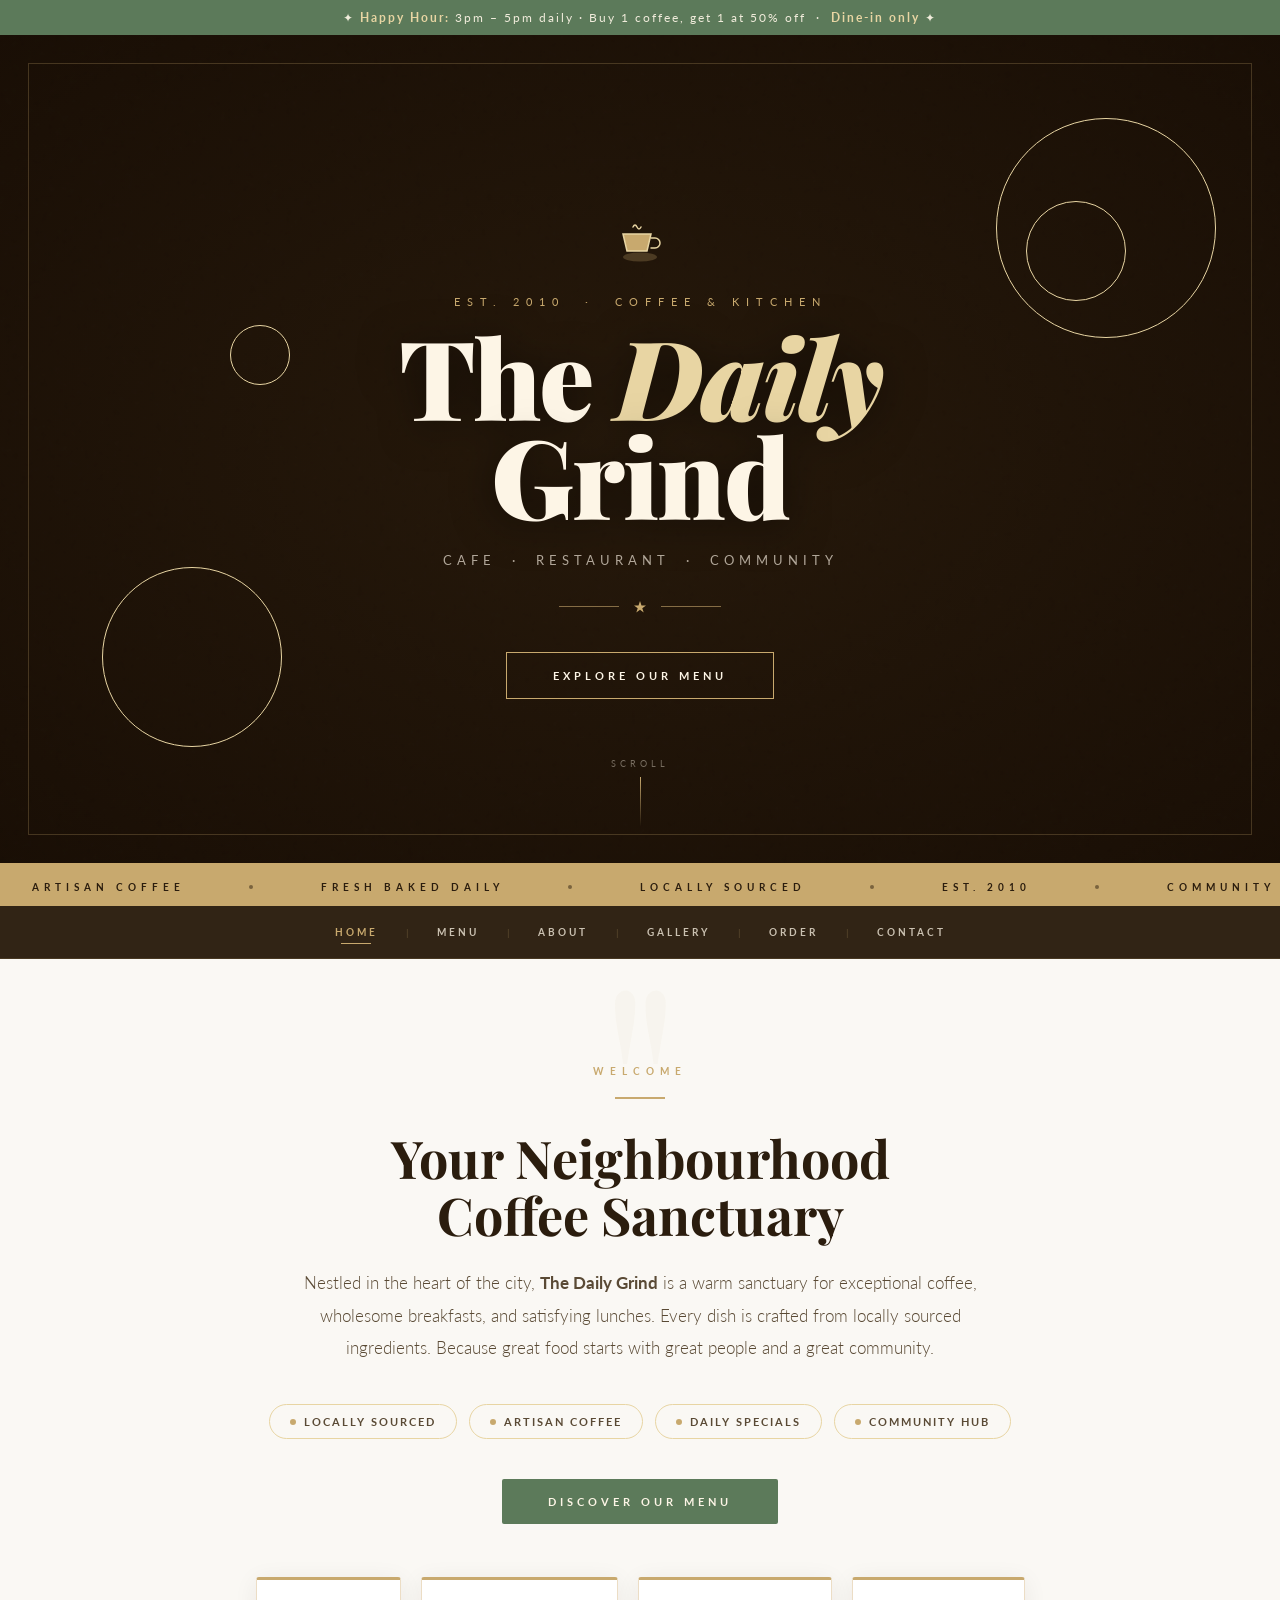
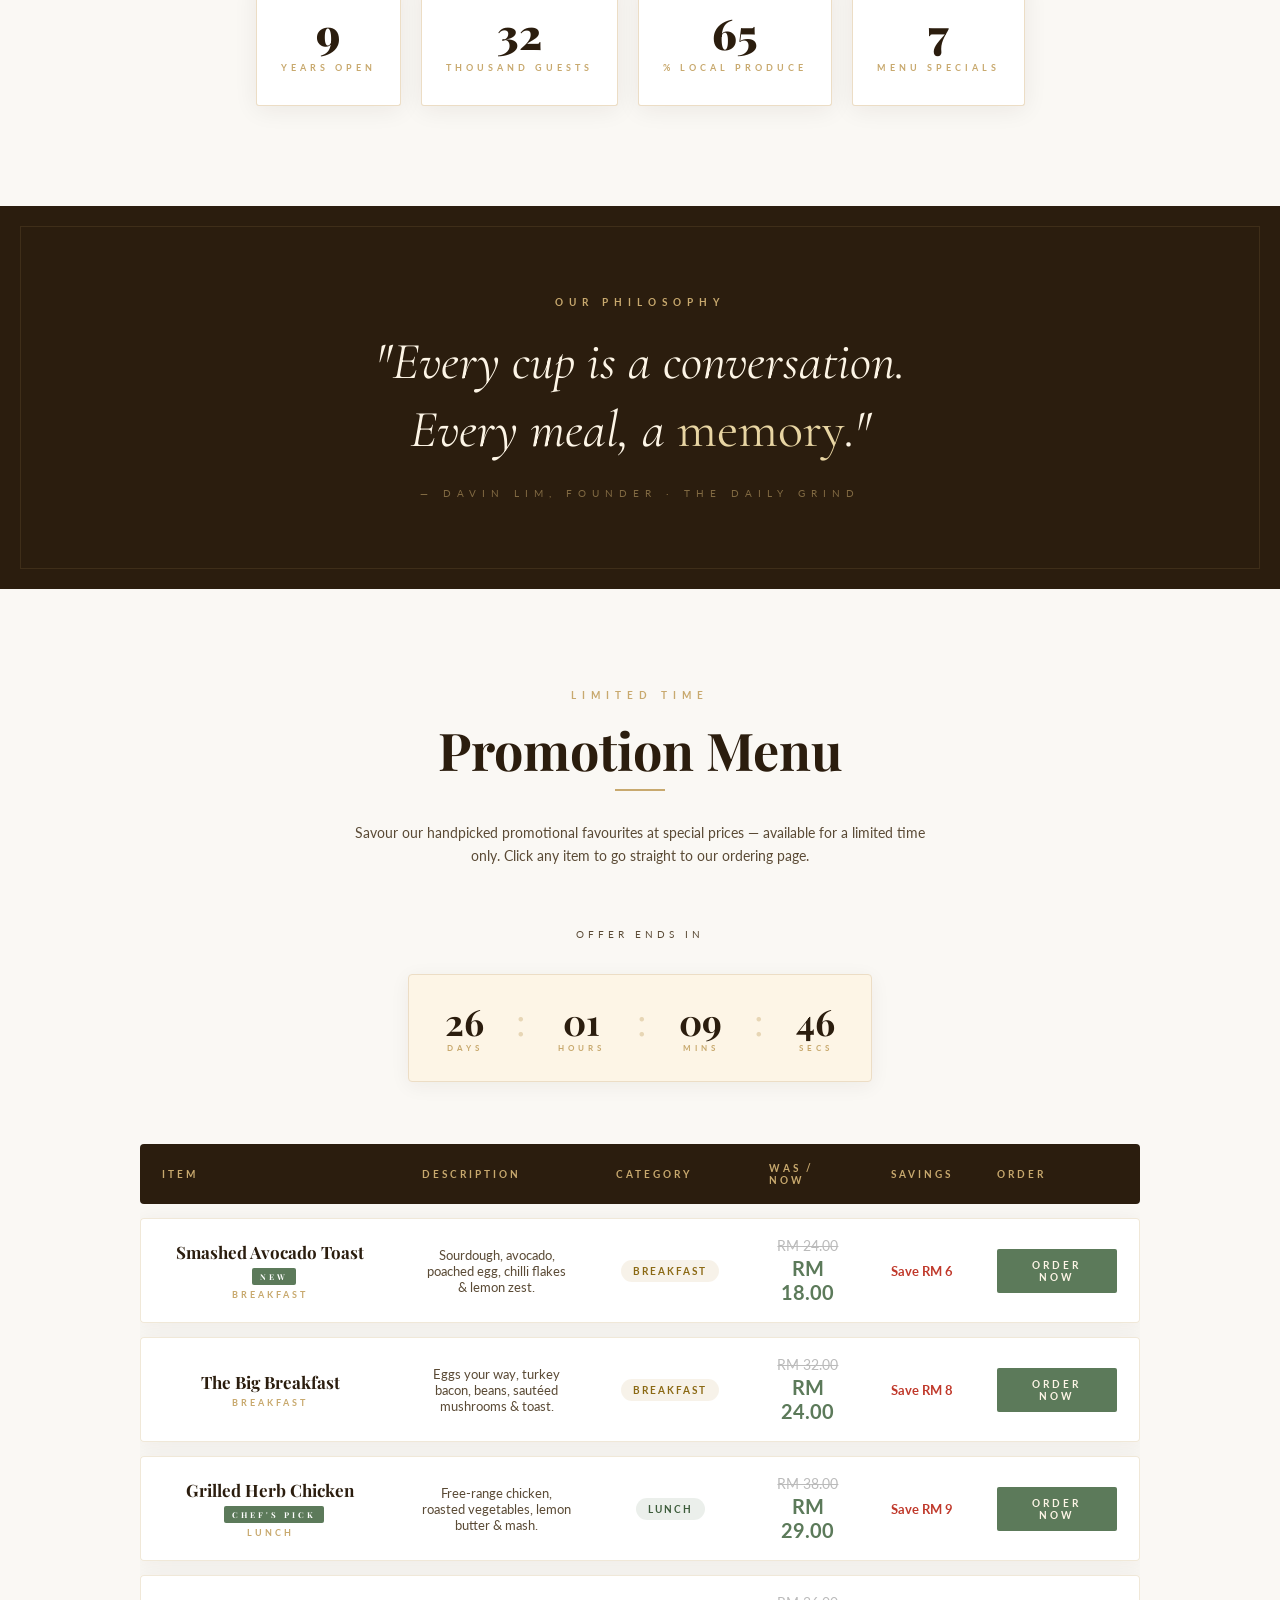
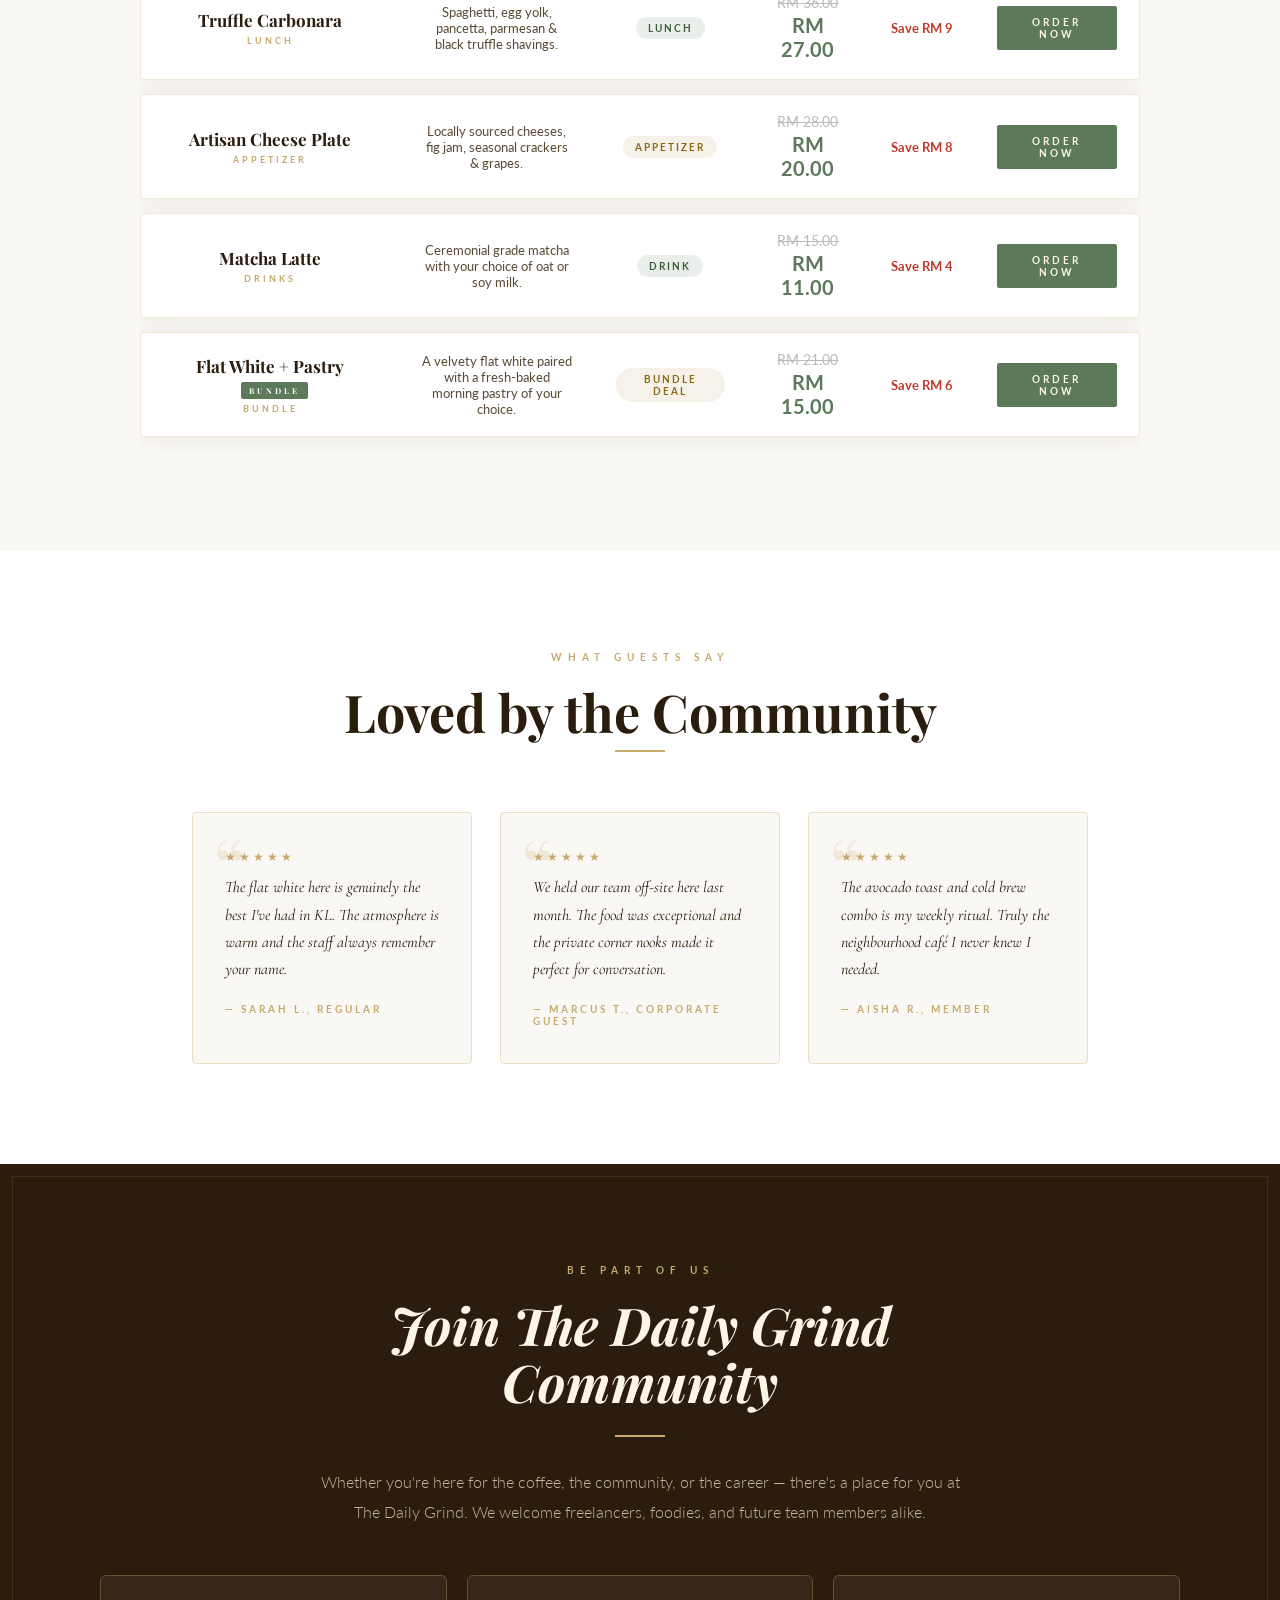
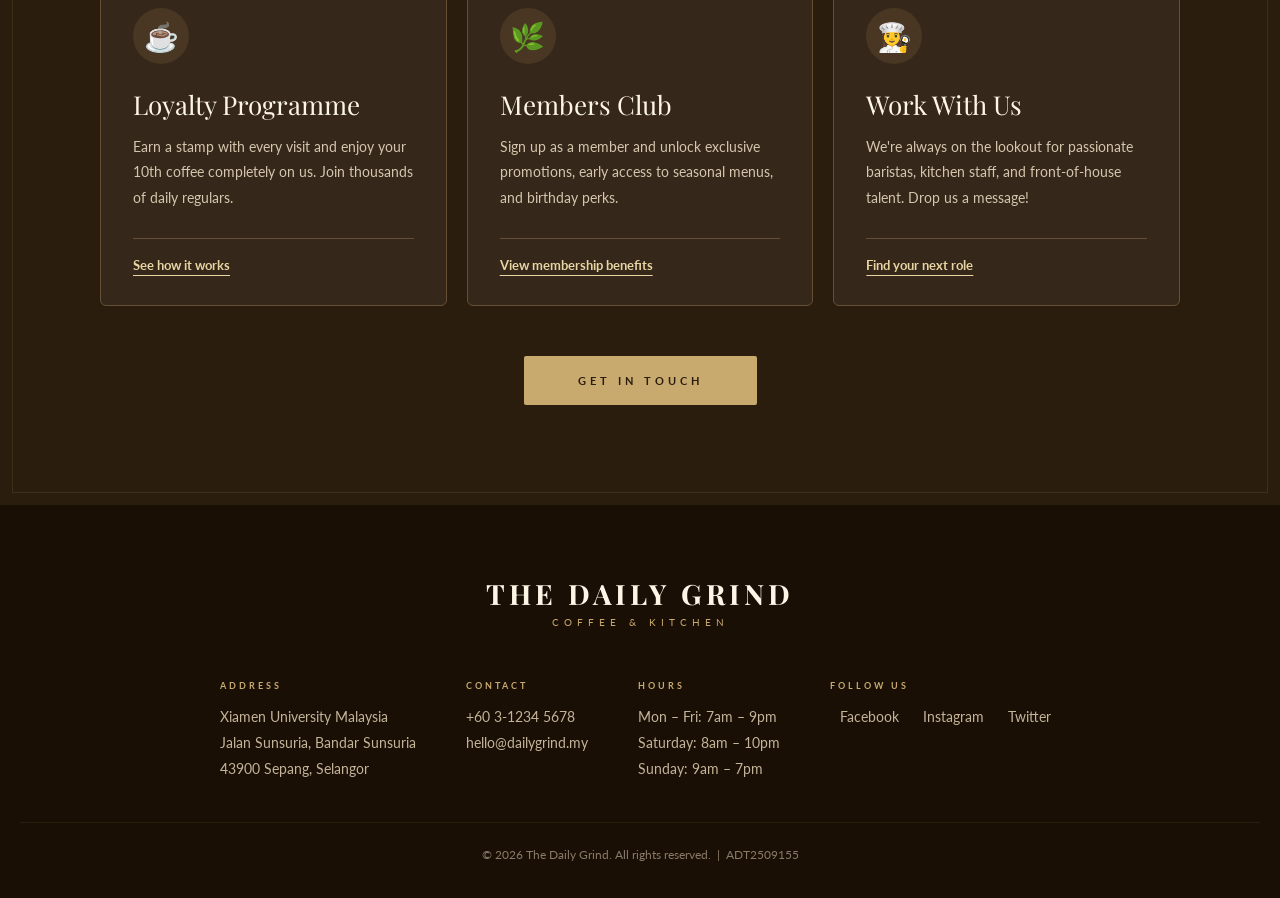
==== commit 65d40c9a: "Add images and UI" ====
--- a/ADT2509155/index.html
+++ b/ADT2509155/index.html
@@ -225,16 +225,6 @@
     }
     .pill:hover { background: var(--gold); color: var(--brown-dark); border-color: var(--gold); }
     .pill-dot { width: 6px; height: 6px; border-radius: 50%; background: var(--gold); }
-
-    /* ── Staggered card reveal animations ── */
-    @keyframes cardReveal {
-      from { opacity: 0; transform: translateY(30px); }
-      to   { opacity: 1; transform: translateY(0); }
-    }
-    .join-card { opacity: 0; animation: cardReveal 0.7s ease forwards; }
-    .join-card:nth-child(1) { animation-delay: 0.1s; }
-    .join-card:nth-child(2) { animation-delay: 0.25s; }
-    .join-card:nth-child(3) { animation-delay: 0.4s; }
 
     /* ── Scroll-triggered fade (JS controlled) ── */
     .reveal { opacity: 0; transform: translateY(28px); transition: opacity 0.7s ease, transform 0.7s ease; }
@@ -754,23 +744,26 @@
 
     <!-- Join Us cards -->
     <div class="join-cards">
-      <div class="join-card">
-        <div class="join-card-icon">☕</div>
-        <div class="join-card-title"><a href="loyaltyprogram.html" class="active">Loyalty Programme</a></div>
+      <a href="loyaltyprogram.html" class="join-card" aria-labelledby="loyalty-card-title">
+        <span class="join-card-icon" aria-hidden="true">☕</span>
+        <h3 class="join-card-title" id="loyalty-card-title">Loyalty Programme</h3>
         <p class="join-card-body">Earn a stamp with every visit and enjoy your 10th coffee completely on us. Join thousands of daily regulars.</p>
-      </div>
-
-      <div class="join-card">
-        <div class="join-card-icon">🌿</div>
-        <div class="join-card-title"><a href="membersclub.html" class="active">Members Club</a></div>
+        <span class="join-card-action">See how it works</span>
+      </a>
+
+      <a href="membersclub.html" class="join-card" aria-labelledby="members-card-title">
+        <span class="join-card-icon" aria-hidden="true">🌿</span>
+        <h3 class="join-card-title" id="members-card-title">Members Club</h3>
         <p class="join-card-body">Sign up as a member and unlock exclusive promotions, early access to seasonal menus, and birthday perks.</p>
-      </div>
-
-      <div class="join-card">
-        <div class="join-card-icon">👩‍🍳</div>
-        <div class="join-card-title"><a href="workwithus.html" class="active">Work With Us</a></div>
+        <span class="join-card-action">View membership benefits</span>
+      </a>
+
+      <a href="workwithus.html" class="join-card" aria-labelledby="careers-card-title">
+        <span class="join-card-icon" aria-hidden="true">👩‍🍳</span>
+        <h3 class="join-card-title" id="careers-card-title">Work With Us</h3>
         <p class="join-card-body">We're always on the lookout for passionate baristas, kitchen staff, and front-of-house talent. Drop us a message!</p>
-      </div>
+        <span class="join-card-action">Find your next role</span>
+      </a>
     </div>
 
     <!-- inline CSS style 2 of 3: join CTA margin -->
--- a/ADT2509155/css/style.css
+++ b/ADT2509155/css/style.css
@@ -471,7 +471,7 @@
 /* ── JOIN US SECTION ── */
 .join-section {
   background: var(--brown-dark);
-  padding: 100px 40px;
+  padding: clamp(64px, 8vw, 100px) clamp(24px, 4vw, 40px);
   text-align: center;
   position: relative;
   overflow: hidden;
@@ -479,7 +479,7 @@
 .join-section::before {
   content: '';
   position: absolute;
-  inset: 30px;
+  inset: 12px;
   border: 1px solid rgba(200,169,110,0.12);
   pointer-events: none;
 }
@@ -493,35 +493,73 @@
   font-weight: 300;
 }
 .join-cards {
+  display: grid;
+  grid-template-columns: repeat(auto-fit, minmax(min(100%, 260px), 1fr));
+  gap: 20px;
+  max-width: 1080px;
+  margin: 0 auto 40px;
+}
+.join-card {
   display: flex;
-  flex-wrap: wrap;
-  gap: 28px;
-  justify-content: center;
-  max-width: 1000px;
-  margin: 0 auto 52px;
-}
-.join-card {
-  background: rgba(255,255,255,0.05);
-  border: 1px solid rgba(200,169,110,0.2);
-  border-radius: 4px;
-  padding: 36px 32px;
-  width: 280px;
-  text-align: center;
+  flex-direction: column;
+  align-items: flex-start;
+  background: #352719;
+  border: 1px solid #655036;
+  border-radius: 6px;
+  padding: clamp(24px, 3vw, 32px);
+  min-width: 0;
+  text-align: left;
+  color: var(--cream);
+  text-decoration: none;
   transition: background var(--transition), border-color var(--transition), transform var(--transition);
 }
-.join-card:hover {
-  background: rgba(200,169,110,0.08);
+.join-card:hover,
+.join-card:focus-visible {
+  background: #403020;
   border-color: var(--gold);
   transform: translateY(-4px);
 }
-.join-card-icon { font-size: 36px; margin-bottom: 16px; }
+.join-card:focus-visible,
+.join-cta:focus-visible {
+  outline: 3px solid var(--gold-light);
+  outline-offset: 5px;
+}
+.join-card-icon {
+  display: flex;
+  align-items: center;
+  justify-content: center;
+  width: 56px;
+  height: 56px;
+  background: #493724;
+  border-radius: 50%;
+  font-size: 28px;
+  margin-bottom: 24px;
+}
 .join-card-title {
   font-family: 'Playfair Display', serif;
-  font-size: 20px;
+  font-size: clamp(22px, 2.4vw, 26px);
+  font-weight: 400;
+  line-height: 1.3;
   color: var(--cream);
   margin-bottom: 12px;
 }
-.join-card-body { font-size: 13px; color: #c4b49a; line-height: 1.7; }
+.join-card-body { font-size: 14px; color: #d6c6ae; line-height: 1.8; margin-bottom: 28px; }
+.join-card-action {
+  margin-top: auto;
+  padding-top: 18px;
+  border-top: 1px solid #655036;
+  width: 100%;
+  color: var(--gold-light);
+  font-size: 13px;
+  font-weight: 700;
+  text-decoration: underline;
+  text-underline-offset: 5px;
+  text-decoration-thickness: 1px;
+}
+@media (prefers-reduced-motion: reduce) {
+  .join-card, .join-cta { transition: none; }
+  .join-card:hover, .join-card:focus-visible, .join-cta:hover { transform: none; }
+}
 .join-cta {
   display: inline-block;
   padding: 18px 54px;
@@ -1441,4 +1479,4 @@
 .btn-submit:hover {
     background: var(--gold);
     color: var(--brown-dark);
-}+}
